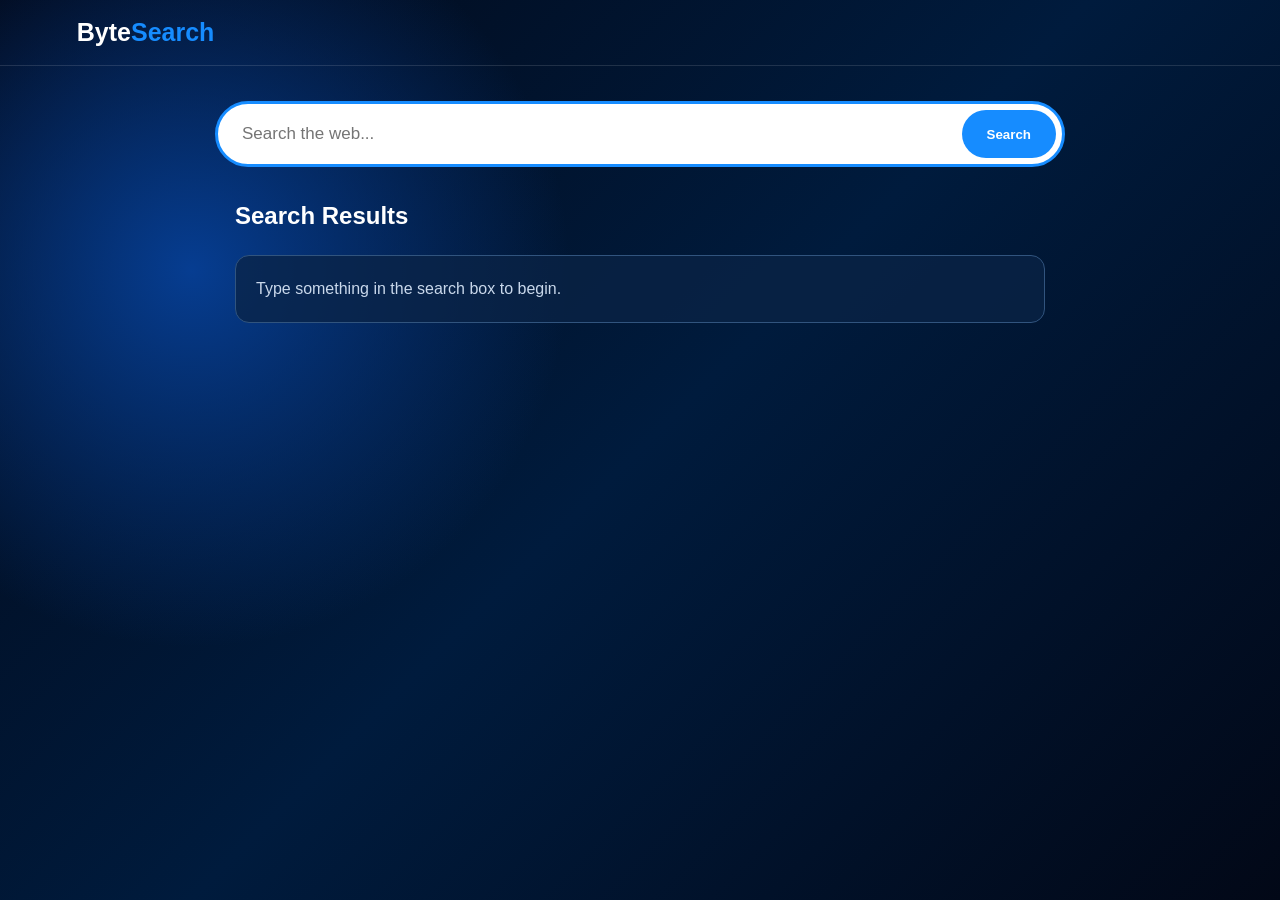
==== results.html @ 5db736b9 "Update results.html" ====
<!DOCTYPE html>
<html lang="en">
<head>
<meta charset="UTF-8">
<meta name="viewport" content="width=device-width, initial-scale=1.0">

<title>ByteSearch Results</title>

<style>
* {
    box-sizing: border-box;
    margin: 0;
    padding: 0;
}

body {
    font-family: Arial, sans-serif;
    min-height: 100vh;
    color: white;
    background:
        radial-gradient(circle at 15% 30%, #063d91 0%, transparent 30%),
        linear-gradient(135deg, #020817, #001b3d, #020817);
}

header {
    padding: 18px 6%;
    border-bottom: 1px solid rgba(255,255,255,0.12);
}

.logo {
    font-size: 25px;
    font-weight: bold;
}

.logo span {
    color: #168cff;
}

.search-area {
    max-width: 850px;
    margin: 35px auto;
    display: flex;
    background: white;
    border: 3px solid #168cff;
    border-radius: 50px;
    padding: 6px;
}

.search-area input {
    flex: 1;
    border: none;
    outline: none;
    padding: 14px 18px;
    font-size: 17px;
    border-radius: 40px;
    min-width: 0;
}

.search-area button {
    border: none;
    background: #168cff;
    color: white;
    padding: 0 25px;
    border-radius: 40px;
    font-weight: bold;
    cursor: pointer;
}

.results {
    max-width: 850px;
    margin: 20px auto;
    padding: 0 20px;
}

.results h2 {
    margin-bottom: 25px;
}

.result {
    background: rgba(10,35,70,0.75);
    border: 1px solid #31547e;
    border-radius: 14px;
    padding: 20px;
    margin-bottom: 15px;
}

.result h3 {
    color: #168cff;
    margin-bottom: 10px;
}

.result p {
    color: #c9d8eb;
    line-height: 1.6;
}

.result a {
    display: inline-block;
    margin-top: 15px;
    color: #168cff;
}

.loading {
    color: #c9d8eb;
}

@media (max-width: 600px) {
    .search-area {
        margin: 25px 15px;
    }

    .search-area button {
        padding: 0 17px;
    }
}
</style>
</head>

<body>

<header>
    <div class="logo">
        Byte<span>Search</span>
    </div>
</header>

<div class="search-area">

    <input
        id="searchBox"
        type="text"
        placeholder="Search the web..."
        onkeydown="if(event.key === 'Enter') searchAgain()"
    >

    <button onclick="searchAgain()">Search</button>

</div>

<div class="results">

    <h2 id="searchTitle">Search Results</h2>

    <div id="resultContent" class="result">
        <p class="loading">Loading results...</p>
    </div>

</div>

<script>

const params = new URLSearchParams(window.location.search);
const query = params.get("q");

const searchBox = document.getElementById("searchBox");
const searchTitle = document.getElementById("searchTitle");
const resultContent = document.getElementById("resultContent");

if (query) {
    searchBox.value = query;
    searchTitle.textContent = "Results for: " + query;
    getResult(query);
} else {
    resultContent.innerHTML =
        "<p>Type something in the search box to begin.</p>";
}

async function getResult(query) {

    const url =
        "https://en.wikipedia.org/api/rest_v1/page/summary/" +
        encodeURIComponent(query);

    try {

        const response = await fetch(url);

        if (!response.ok) {
            throw new Error("No result");
        }

        const data = await response.json();

        resultContent.innerHTML = `
            <h3>${escapeHtml(data.title || query)}</h3>

            <p>
                ${escapeHtml(
                    data.extract || "No description was found."
                )}
            </p>

            ${
                data.content_urls?.desktop?.page
                ? `<a href="${data.content_urls.desktop.page}"
                     target="_blank"
                     rel="noopener">
                     Read more on Wikipedia →
                   </a>`
                : ""
            }
        `;

    } catch (error) {

        resultContent.innerHTML = `
            <h3>No result found</h3>

            <p>
                ByteSearch couldn't find information about
                "${escapeHtml(query)}".
            </p>
        `;
    }
}

function searchAgain() {

    const newQuery =
        searchBox.value.trim();

    if (newQuery !== "") {

        window.location.href =
            "results.html?q=" +
            encodeURIComponent(newQuery);
    }
}

function escapeHtml(text) {

    const div =
        document.createElement("div");

    div.textContent = text;

    return div.innerHTML;
}

</script>

</body>
</html>
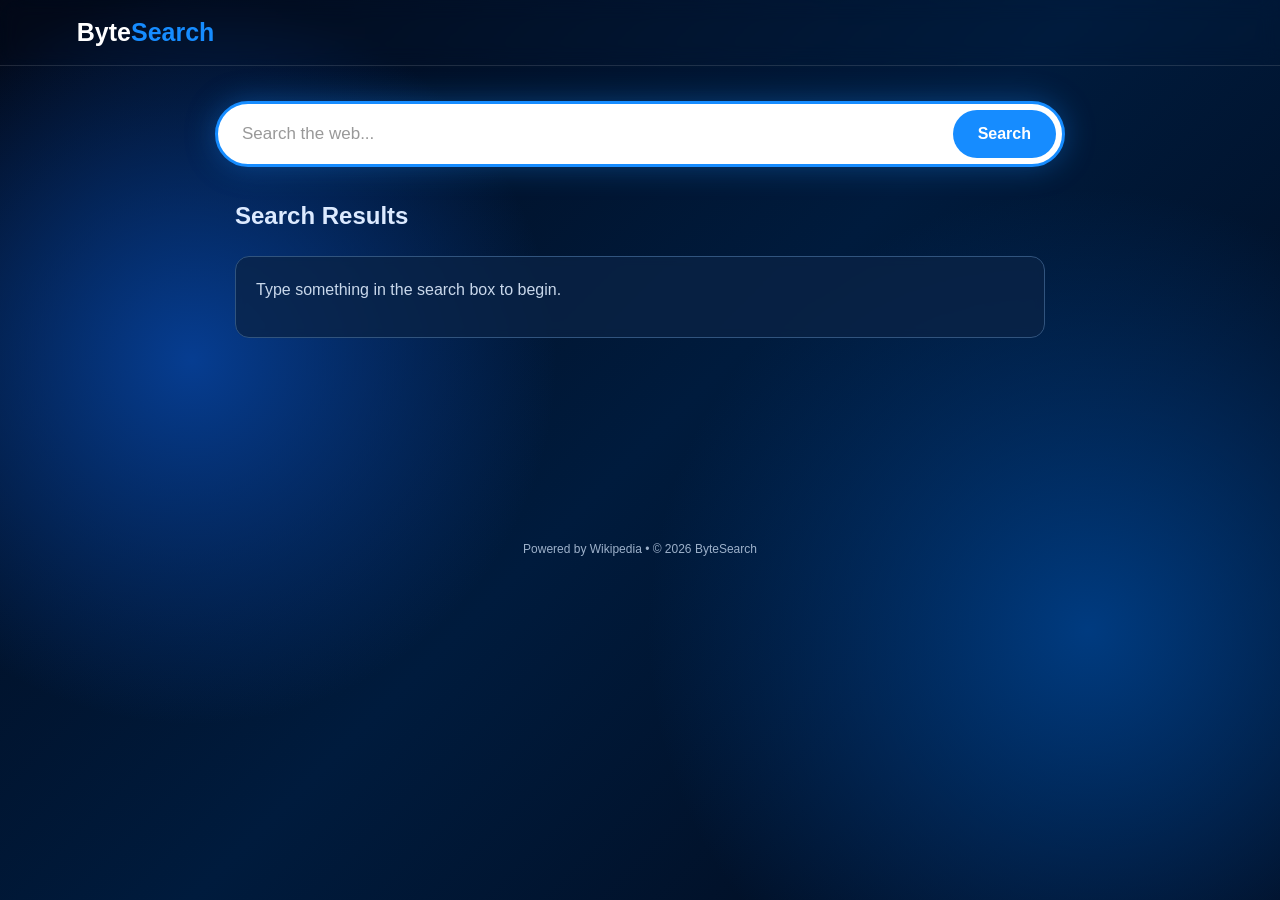
==== commit ef0e6542: "Refactor: Professionalize project structure with separated CSS/JS, improved SEO, documentation, and " ====
--- a/results.html
+++ b/results.html
@@ -1,243 +1,57 @@
 <!DOCTYPE html>
 <html lang="en">
 <head>
-<meta charset="UTF-8">
-<meta name="viewport" content="width=device-width, initial-scale=1.0">
+    <!-- Meta Tags -->
+    <meta charset="UTF-8">
+    <meta name="viewport" content="width=device-width, initial-scale=1.0">
+    <meta name="description" content="ByteSearch Results - View your search results powered by Wikipedia.">
+    <meta name="robots" content="noindex, follow">
+    <meta name="theme-color" content="#168cff">
 
-<title>ByteSearch Results</title>
+    <!-- Styles -->
+    <link rel="stylesheet" href="css/results.css">
 
-<style>
-* {
-    box-sizing: border-box;
-    margin: 0;
-    padding: 0;
-}
-
-body {
-    font-family: Arial, sans-serif;
-    min-height: 100vh;
-    color: white;
-    background:
-        radial-gradient(circle at 15% 30%, #063d91 0%, transparent 30%),
-        linear-gradient(135deg, #020817, #001b3d, #020817);
-}
-
-header {
-    padding: 18px 6%;
-    border-bottom: 1px solid rgba(255,255,255,0.12);
-}
-
-.logo {
-    font-size: 25px;
-    font-weight: bold;
-}
-
-.logo span {
-    color: #168cff;
-}
-
-.search-area {
-    max-width: 850px;
-    margin: 35px auto;
-    display: flex;
-    background: white;
-    border: 3px solid #168cff;
-    border-radius: 50px;
-    padding: 6px;
-}
-
-.search-area input {
-    flex: 1;
-    border: none;
-    outline: none;
-    padding: 14px 18px;
-    font-size: 17px;
-    border-radius: 40px;
-    min-width: 0;
-}
-
-.search-area button {
-    border: none;
-    background: #168cff;
-    color: white;
-    padding: 0 25px;
-    border-radius: 40px;
-    font-weight: bold;
-    cursor: pointer;
-}
-
-.results {
-    max-width: 850px;
-    margin: 20px auto;
-    padding: 0 20px;
-}
-
-.results h2 {
-    margin-bottom: 25px;
-}
-
-.result {
-    background: rgba(10,35,70,0.75);
-    border: 1px solid #31547e;
-    border-radius: 14px;
-    padding: 20px;
-    margin-bottom: 15px;
-}
-
-.result h3 {
-    color: #168cff;
-    margin-bottom: 10px;
-}
-
-.result p {
-    color: #c9d8eb;
-    line-height: 1.6;
-}
-
-.result a {
-    display: inline-block;
-    margin-top: 15px;
-    color: #168cff;
-}
-
-.loading {
-    color: #c9d8eb;
-}
-
-@media (max-width: 600px) {
-    .search-area {
-        margin: 25px 15px;
-    }
-
-    .search-area button {
-        padding: 0 17px;
-    }
-}
-</style>
+    <title>ByteSearch Results</title>
 </head>
 
 <body>
+    <!-- Header -->
+    <header role="banner">
+        <div class="logo" onclick="window.location.href='index.html'" tabindex="0" role="button" aria-label="ByteSearch Home">
+            <a href="index.html" aria-label="Return to ByteSearch home">Byte<span>Search</span></a>
+        </div>
+    </header>
 
-<header>
-    <div class="logo">
-        Byte<span>Search</span>
-    </div>
-</header>
+    <!-- Search Bar -->
+    <form class="search-area" onsubmit="searchAgain(); return false;">
+        <input
+            id="searchBox"
+            type="text"
+            placeholder="Search the web..."
+            aria-label="Search input"
+            autocomplete="off"
+        >
+        <button type="submit" aria-label="Search button">Search</button>
+    </form>
 
-<div class="search-area">
-
-    <input
-        id="searchBox"
-        type="text"
-        placeholder="Search the web..."
-        onkeydown="if(event.key === 'Enter') searchAgain()"
-    >
-
-    <button onclick="searchAgain()">Search</button>
-
-</div>
-
-<div class="results">
-
-    <h2 id="searchTitle">Search Results</h2>
-
-    <div id="resultContent" class="result">
-        <p class="loading">Loading results...</p>
+    <!-- Results Container -->
+    <div class="results" role="main">
+        <h1 id="searchTitle" class="visually-hidden">Search Results</h1>
+        <h2 id="searchTitle">Search Results</h2>
+        <div id="resultContent" class="result">
+            <p class="loading">Loading results...</p>
+        </div>
     </div>
 
-</div>
+    <!-- Footer -->
+    <footer role="contentinfo">
+        <div style="text-align: center; padding: 20px; color: #9db1ca; font-size: 12px;">
+            Powered by Wikipedia • © 2026 ByteSearch
+        </div>
+    </footer>
 
-<script>
-
-const params = new URLSearchParams(window.location.search);
-const query = params.get("q");
-
-const searchBox = document.getElementById("searchBox");
-const searchTitle = document.getElementById("searchTitle");
-const resultContent = document.getElementById("resultContent");
-
-if (query) {
-    searchBox.value = query;
-    searchTitle.textContent = "Results for: " + query;
-    getResult(query);
-} else {
-    resultContent.innerHTML =
-        "<p>Type something in the search box to begin.</p>";
-}
-
-async function getResult(query) {
-
-    const url =
-        "https://en.wikipedia.org/api/rest_v1/page/summary/" +
-        encodeURIComponent(query);
-
-    try {
-
-        const response = await fetch(url);
-
-        if (!response.ok) {
-            throw new Error("No result");
-        }
-
-        const data = await response.json();
-
-        resultContent.innerHTML = `
-            <h3>${escapeHtml(data.title || query)}</h3>
-
-            <p>
-                ${escapeHtml(
-                    data.extract || "No description was found."
-                )}
-            </p>
-
-            ${
-                data.content_urls?.desktop?.page
-                ? `<a href="${data.content_urls.desktop.page}"
-                     target="_blank"
-                     rel="noopener">
-                     Read more on Wikipedia →
-                   </a>`
-                : ""
-            }
-        `;
-
-    } catch (error) {
-
-        resultContent.innerHTML = `
-            <h3>No result found</h3>
-
-            <p>
-                ByteSearch couldn't find information about
-                "${escapeHtml(query)}".
-            </p>
-        `;
-    }
-}
-
-function searchAgain() {
-
-    const newQuery =
-        searchBox.value.trim();
-
-    if (newQuery !== "") {
-
-        window.location.href =
-            "results.html?q=" +
-            encodeURIComponent(newQuery);
-    }
-}
-
-function escapeHtml(text) {
-
-    const div =
-        document.createElement("div");
-
-    div.textContent = text;
-
-    return div.innerHTML;
-}
-
-</script>
-
+    <!-- Scripts -->
+    <script src="js/utils.js"></script>
+    <script src="js/results.js"></script>
 </body>
 </html>
--- a/css/results.css
+++ b/css/results.css
@@ -0,0 +1,216 @@
+/* ============================================
+   RESULTS PAGE STYLES - results.html
+   ============================================ */
+
+@import url('./common.css');
+
+header {
+    padding: 18px 6%;
+    border-bottom: 1px solid rgba(255, 255, 255, 0.12);
+    backdrop-filter: blur(10px);
+}
+
+.logo {
+    font-size: 25px;
+    font-weight: bold;
+    cursor: pointer;
+    transition: transform 0.3s ease;
+}
+
+.logo:hover {
+    transform: scale(1.05);
+}
+
+.logo span {
+    color: var(--accent-color);
+}
+
+.logo a {
+    color: white;
+    text-decoration: none;
+}
+
+/* Search Bar on Results Page */
+.search-area {
+    max-width: 850px;
+    margin: 35px auto;
+    display: flex;
+    background: white;
+    border: 3px solid var(--accent-color);
+    border-radius: 50px;
+    padding: 6px;
+    box-shadow: 0 0 30px rgba(22, 140, 255, 0.35);
+    transition: box-shadow 0.3s ease;
+}
+
+.search-area:focus-within {
+    box-shadow: 0 0 50px rgba(22, 140, 255, 0.5);
+}
+
+.search-area input {
+    flex: 1;
+    border: none;
+    outline: none;
+    padding: 14px 18px;
+    font-size: 17px;
+    border-radius: 40px;
+    min-width: 0;
+    color: var(--primary-color);
+}
+
+.search-area input::placeholder {
+    color: #999;
+}
+
+.search-area button {
+    border: none;
+    background: var(--accent-color);
+    color: white;
+    padding: 0 25px;
+    border-radius: 40px;
+    font-size: 16px;
+    font-weight: bold;
+    cursor: pointer;
+    transition: background-color 0.3s ease;
+}
+
+.search-area button:hover {
+    background-color: #0a7bff;
+}
+
+/* Results Container */
+.results {
+    max-width: 850px;
+    margin: 20px auto;
+    padding: 0 20px;
+    min-height: 300px;
+}
+
+.results h2 {
+    margin-bottom: 25px;
+    font-size: 24px;
+    font-weight: 600;
+    color: var(--text-light);
+}
+
+/* Result Card */
+.result {
+    background: rgba(10, 35, 70, 0.75);
+    border: 1px solid var(--border-color);
+    border-radius: 14px;
+    padding: 20px;
+    margin-bottom: 15px;
+    transition: all 0.3s ease;
+    backdrop-filter: blur(5px);
+}
+
+.result:hover {
+    background: rgba(10, 35, 70, 0.95);
+    border-color: var(--accent-color);
+    box-shadow: 0 8px 24px rgba(22, 140, 255, 0.2);
+    transform: translateY(-2px);
+}
+
+.result h3 {
+    color: var(--accent-color);
+    margin-bottom: 10px;
+    font-size: 20px;
+    word-break: break-word;
+}
+
+.result p {
+    color: var(--text-dark);
+    line-height: 1.6;
+    margin-bottom: 15px;
+}
+
+.result a {
+    display: inline-block;
+    color: var(--accent-color);
+    font-weight: 500;
+    transition: all 0.3s ease;
+    padding: 8px 12px;
+    border-radius: 6px;
+}
+
+.result a:hover {
+    background: rgba(22, 140, 255, 0.1);
+    color: #0a7bff;
+}
+
+/* Loading State */
+.loading {
+    color: var(--text-dark);
+    text-align: center;
+    padding: 40px 20px;
+    font-size: 16px;
+}
+
+/* Empty State */
+.no-results {
+    text-align: center;
+    padding: 40px 20px;
+}
+
+.no-results h3 {
+    color: var(--accent-color);
+    margin-bottom: 15px;
+}
+
+.no-results p {
+    color: var(--text-dark);
+    line-height: 1.6;
+}
+
+/* Mobile Responsive */
+@media (max-width: 600px) {
+    header {
+        padding: 15px 18px;
+    }
+
+    .logo {
+        font-size: 20px;
+    }
+
+    .search-area {
+        margin: 25px 15px;
+        padding: 5px;
+    }
+
+    .search-area input {
+        padding: 12px 12px;
+        font-size: 15px;
+    }
+
+    .search-area button {
+        padding: 0 17px;
+        font-size: 14px;
+    }
+
+    .results {
+        padding: 0 15px;
+    }
+
+    .results h2 {
+        font-size: 18px;
+        margin-bottom: 20px;
+    }
+
+    .result {
+        padding: 15px;
+        border-radius: 10px;
+    }
+
+    .result h3 {
+        font-size: 16px;
+        margin-bottom: 8px;
+    }
+
+    .result p {
+        font-size: 14px;
+    }
+
+    .result a {
+        font-size: 14px;
+    }
+}
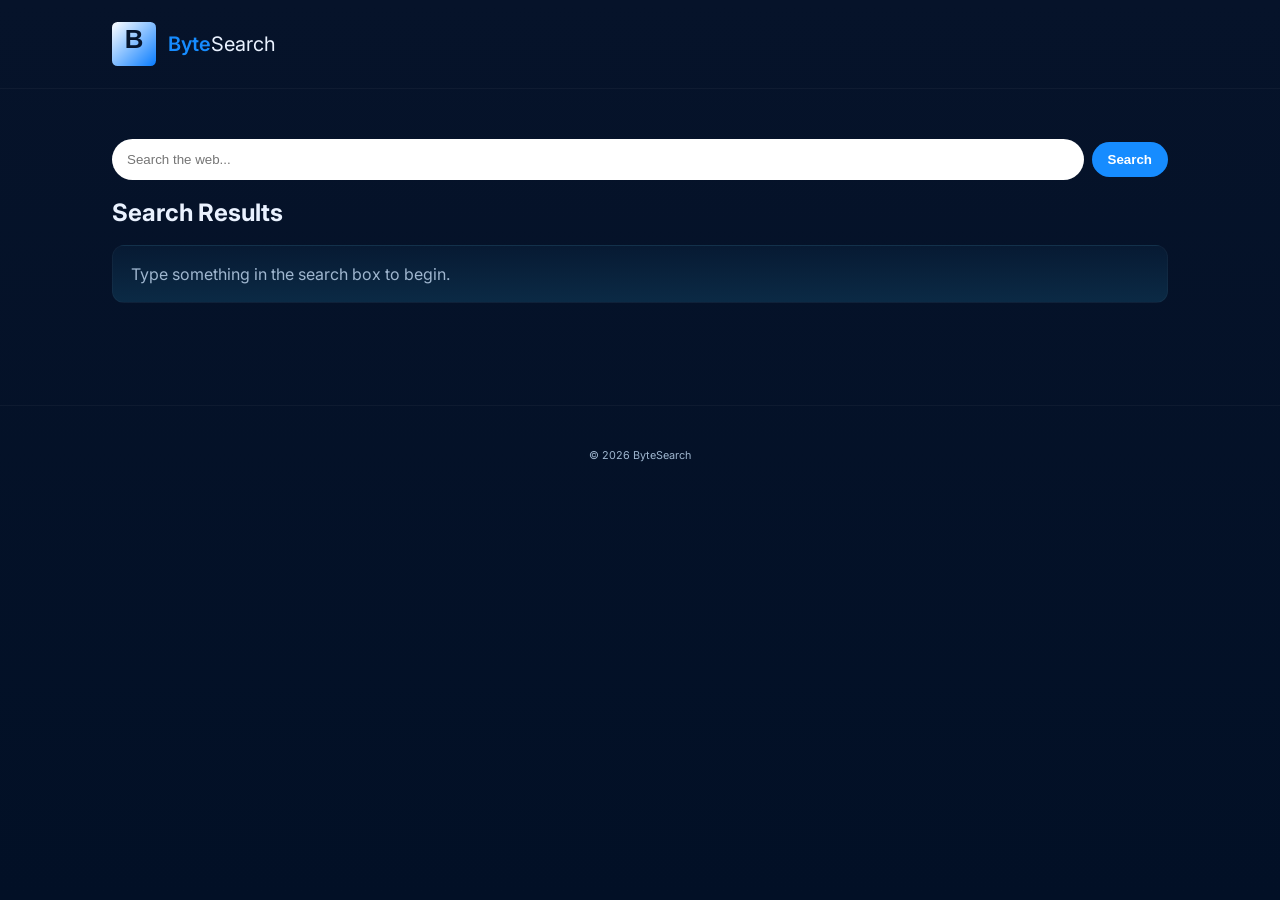
==== commit 1769a576: "Polish UI: externalize assets, improve accessibility, add SEO/meta tags, better results UX" ====
--- a/results.html
+++ b/results.html
@@ -1,57 +1,58 @@
 <!DOCTYPE html>
 <html lang="en">
 <head>
-    <!-- Meta Tags -->
-    <meta charset="UTF-8">
-    <meta name="viewport" content="width=device-width, initial-scale=1.0">
-    <meta name="description" content="ByteSearch Results - View your search results powered by Wikipedia.">
-    <meta name="robots" content="noindex, follow">
-    <meta name="theme-color" content="#168cff">
+  <meta charset="utf-8">
+  <meta name="viewport" content="width=device-width, initial-scale=1">
 
-    <!-- Styles -->
-    <link rel="stylesheet" href="css/results.css">
+  <title>ByteSearch Results</title>
+  <meta name="description" content="Search results and concise summaries — demo powered by Wikipedia REST API.">
 
-    <title>ByteSearch Results</title>
+  <!-- Open Graph -->
+  <meta property="og:title" content="ByteSearch Results" />
+  <meta property="og:description" content="Search results and concise summaries." />
+  <meta property="og:image" content="/images/logo.svg" />
+
+  <link rel="icon" href="/images/logo.svg" type="image/svg+xml">
+  <link rel="stylesheet" href="/assets/style.css">
+  <link href="https://fonts.googleapis.com/css2?family=Inter:wght@300;400;600;700&display=swap" rel="stylesheet">
 </head>
+<body>
+  <header class="site-header">
+    <div class="container header-inner">
+      <a class="brand" href="/">
+        <img src="/images/logo.svg" alt="ByteSearch logo" class="logo-img">
+        <span class="brand-text"><span class="brand-strong">Byte</span>Search</span>
+      </a>
+    </div>
+  </header>
 
-<body>
-    <!-- Header -->
-    <header role="banner">
-        <div class="logo" onclick="window.location.href='index.html'" tabindex="0" role="button" aria-label="ByteSearch Home">
-            <a href="index.html" aria-label="Return to ByteSearch home">Byte<span>Search</span></a>
+  <main class="container">
+    <section class="results-section">
+      <form class="search-form results-search" onsubmit="return false;" role="search" aria-label="Refine search">
+        <label for="q-results" class="sr-only">Search query</label>
+        <div class="search-input-wrap">
+          <input id="q-results" name="q" type="search" placeholder="Search the web..." aria-label="Search" autocomplete="off">
+          <button id="btn-search" class="btn-primary">Search</button>
         </div>
-    </header>
+      </form>
 
-    <!-- Search Bar -->
-    <form class="search-area" onsubmit="searchAgain(); return false;">
-        <input
-            id="searchBox"
-            type="text"
-            placeholder="Search the web..."
-            aria-label="Search input"
-            autocomplete="off"
-        >
-        <button type="submit" aria-label="Search button">Search</button>
-    </form>
+      <h2 id="searchTitle" class="results-title">Search Results</h2>
 
-    <!-- Results Container -->
-    <div class="results" role="main">
-        <h1 id="searchTitle" class="visually-hidden">Search Results</h1>
-        <h2 id="searchTitle">Search Results</h2>
-        <div id="resultContent" class="result">
-            <p class="loading">Loading results...</p>
+      <div id="resultArea" class="result-area" aria-live="polite">
+        <div class="card loading" id="loadingState">
+          <div class="spinner" aria-hidden="true"></div>
+          <p>Loading results…</p>
         </div>
+      </div>
+    </section>
+  </main>
+
+  <footer class="site-footer">
+    <div class="container">
+      <small>© 2026 ByteSearch</small>
     </div>
+  </footer>
 
-    <!-- Footer -->
-    <footer role="contentinfo">
-        <div style="text-align: center; padding: 20px; color: #9db1ca; font-size: 12px;">
-            Powered by Wikipedia • © 2026 ByteSearch
-        </div>
-    </footer>
-
-    <!-- Scripts -->
-    <script src="js/utils.js"></script>
-    <script src="js/results.js"></script>
+  <script src="/assets/main.js" defer></script>
 </body>
 </html>
--- a/assets/style.css
+++ b/assets/style.css
@@ -0,0 +1,58 @@
+/* assets/style.css — polished, accessible styles */
+:root{
+  --bg:#06132a; /* dark navy */
+  --panel:#071a33;
+  --accent:#168cff;
+  --muted:#9fb6cf;
+  --surface:#0b2a45;
+  --radius:12px;
+}
+*{box-sizing:border-box}
+html,body{height:100%}
+body{
+  margin:0;
+  font-family:Inter,system-ui,-apple-system,Segoe UI,Roboto,"Helvetica Neue",Arial;
+  background:linear-gradient(180deg,var(--bg),#021026);
+  color:#eaf2ff;
+  -webkit-font-smoothing:antialiased;
+}
+.container{max-width:1100px;margin:0 auto;padding:22px}
+.header-inner{display:flex;align-items:center;justify-content:space-between}
+.brand{display:flex;align-items:center;gap:12px;text-decoration:none;color:inherit}
+.logo-img{width:44px;height:44px}
+.brand-text{font-size:20px}
+.brand-strong{color:var(--accent);font-weight:600}
+.nav-links a{color:var(--muted);text-decoration:none;margin-left:18px}
+.nav-links a:hover{color:var(--accent)}
+.site-header{border-bottom:1px solid rgba(255,255,255,0.04);background:transparent}
+
+.hero{display:grid;grid-template-columns:1fr 220px;gap:24px;align-items:center;padding:56px 0}
+.hero .title{font-size:38px;margin:0 0 10px}
+.hero .subtitle{color:var(--muted);margin:0 0 22px}
+.hero-visual .hero-logo{width:200px;opacity:0.95}
+
+.search-input-wrap{display:flex;gap:8px;align-items:center}
+.search-input-wrap input[type=search]{flex:1;padding:12px 14px;border-radius:999px;border:1px solid rgba(255,255,255,0.06);background:white;color:#071428;min-width:0}
+.btn-primary{background:var(--accent);border:none;color:white;padding:10px 16px;border-radius:999px;font-weight:600;cursor:pointer}
+.btn-primary:focus{outline:3px solid rgba(22,140,255,0.18);outline-offset:2px}
+.quick{margin-top:18px;display:flex;gap:10px}
+.quick-btn{background:transparent;border:1px solid rgba(255,255,255,0.04);padding:8px 12px;border-radius:10px;color:var(--muted);cursor:pointer}
+.quick-btn:hover{border-color:var(--accent);color:var(--accent)}
+
+.results-section{padding:28px 0}
+.results-title{margin:18px 0}
+.result-area{display:block}
+.card{background:linear-gradient(180deg,var(--panel),var(--surface));border-radius:var(--radius);padding:18px;border:1px solid rgba(255,255,255,0.03);margin-bottom:12px}
+.card h3{color:var(--accent);margin:0 0 8px}
+.card p{color:var(--muted);margin:0}
+.card a{color:var(--accent);text-decoration:none}
+
+.loading{display:flex;align-items:center;gap:12px}
+.spinner{width:28px;height:28px;border-radius:50%;border:3px solid rgba(255,255,255,0.08);border-top-color:var(--accent);animation:spin 1s linear infinite}
+@keyframes spin{to{transform:rotate(360deg)}}
+
+.sr-only{position:absolute;width:1px;height:1px;padding:0;margin:-1px;overflow:hidden;clip:rect(0,0,0,0);white-space:nowrap;border:0}
+
+.site-footer{border-top:1px solid rgba(255,255,255,0.04);padding:18px 0;margin-top:40px;color:var(--muted);font-size:13px;text-align:center}
+
+@media(max-width:900px){.hero{grid-template-columns:1fr;}.hero-visual{display:none}.container{padding:18px}}
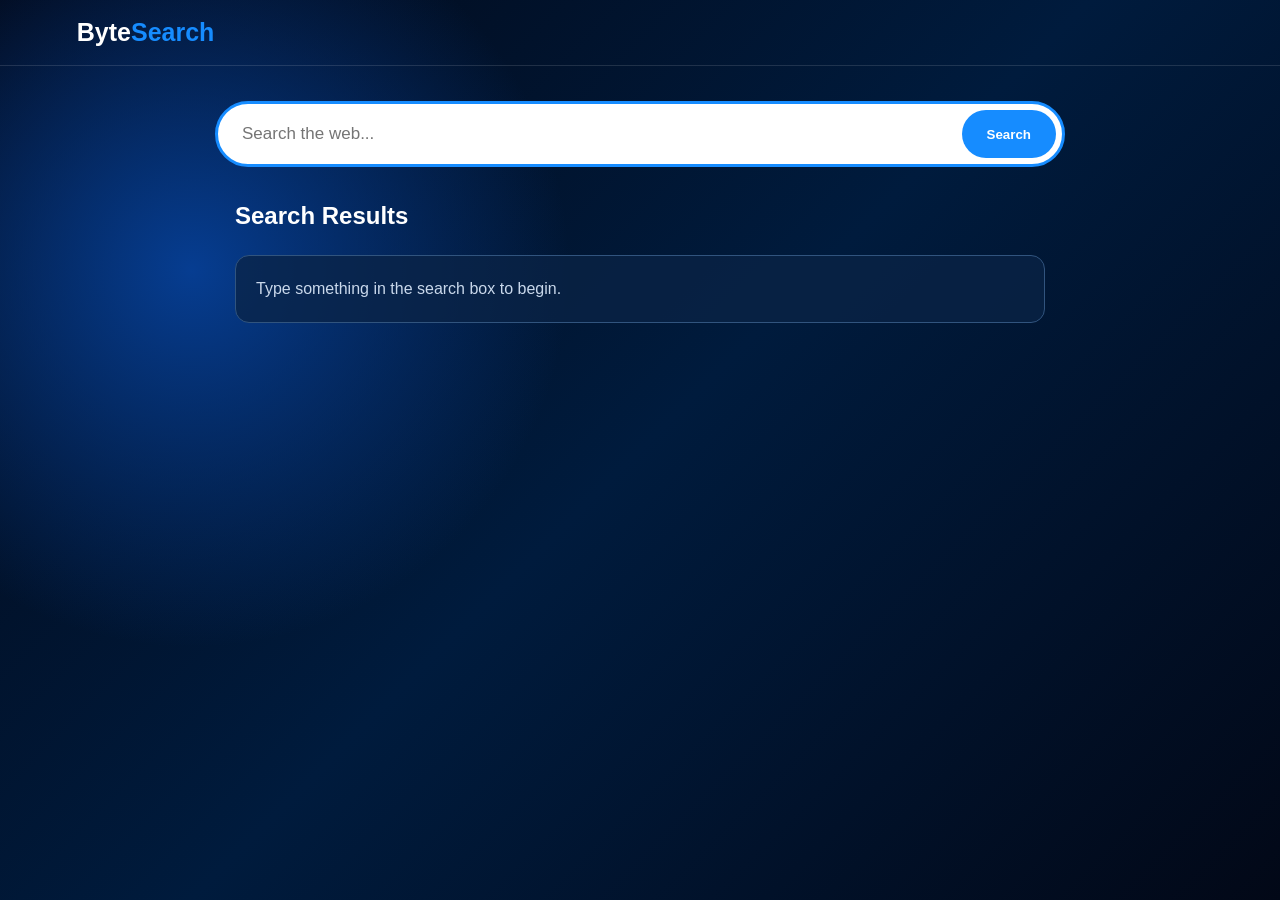
==== commit 87ceabb0: "Add image search functionality to results page" ====
--- a/results.html
+++ b/results.html
@@ -1,58 +1,367 @@
 <!DOCTYPE html>
 <html lang="en">
 <head>
-  <meta charset="utf-8">
-  <meta name="viewport" content="width=device-width, initial-scale=1">
-
-  <title>ByteSearch Results</title>
-  <meta name="description" content="Search results and concise summaries — demo powered by Wikipedia REST API.">
-
-  <!-- Open Graph -->
-  <meta property="og:title" content="ByteSearch Results" />
-  <meta property="og:description" content="Search results and concise summaries." />
-  <meta property="og:image" content="/images/logo.svg" />
-
-  <link rel="icon" href="/images/logo.svg" type="image/svg+xml">
-  <link rel="stylesheet" href="/assets/style.css">
-  <link href="https://fonts.googleapis.com/css2?family=Inter:wght@300;400;600;700&display=swap" rel="stylesheet">
+<meta charset="UTF-8">
+<meta name="viewport" content="width=device-width, initial-scale=1.0">
+
+<title>ByteSearch Results</title>
+
+<style>
+* {
+    box-sizing: border-box;
+    margin: 0;
+    padding: 0;
+}
+
+body {
+    font-family: Arial, sans-serif;
+    min-height: 100vh;
+    color: white;
+    background:
+        radial-gradient(circle at 15% 30%, #063d91 0%, transparent 30%),
+        linear-gradient(135deg, #020817, #001b3d, #020817);
+}
+
+header {
+    padding: 18px 6%;
+    border-bottom: 1px solid rgba(255,255,255,0.12);
+}
+
+.logo {
+    font-size: 25px;
+    font-weight: bold;
+}
+
+.logo span {
+    color: #168cff;
+}
+
+.search-area {
+    max-width: 850px;
+    margin: 35px auto;
+    display: flex;
+    background: white;
+    border: 3px solid #168cff;
+    border-radius: 50px;
+    padding: 6px;
+}
+
+.search-area input {
+    flex: 1;
+    border: none;
+    outline: none;
+    padding: 14px 18px;
+    font-size: 17px;
+    border-radius: 40px;
+    min-width: 0;
+}
+
+.search-area button {
+    border: none;
+    background: #168cff;
+    color: white;
+    padding: 0 25px;
+    border-radius: 40px;
+    font-weight: bold;
+    cursor: pointer;
+}
+
+.results {
+    max-width: 850px;
+    margin: 20px auto;
+    padding: 0 20px;
+}
+
+.results h2 {
+    margin-bottom: 25px;
+}
+
+.result {
+    background: rgba(10,35,70,0.75);
+    border: 1px solid #31547e;
+    border-radius: 14px;
+    padding: 20px;
+    margin-bottom: 15px;
+}
+
+.result h3 {
+    color: #168cff;
+    margin-bottom: 10px;
+}
+
+.result p {
+    color: #c9d8eb;
+    line-height: 1.6;
+}
+
+.result a {
+    display: inline-block;
+    margin-top: 15px;
+    color: #168cff;
+}
+
+.loading {
+    color: #c9d8eb;
+}
+
+/* Image Gallery */
+.images-section {
+    margin-top: 40px;
+}
+
+.images-section h2 {
+    margin-bottom: 20px;
+    font-size: 22px;
+}
+
+.image-gallery {
+    display: grid;
+    grid-template-columns: repeat(auto-fill, minmax(180px, 1fr));
+    gap: 15px;
+    margin-bottom: 20px;
+}
+
+.image-card {
+    background: rgba(10,35,70,0.75);
+    border: 1px solid #31547e;
+    border-radius: 12px;
+    overflow: hidden;
+    cursor: pointer;
+    transition: transform 0.3s ease, border-color 0.3s ease;
+}
+
+.image-card:hover {
+    transform: translateY(-5px);
+    border-color: #168cff;
+    box-shadow: 0 0 20px rgba(22, 140, 255, 0.3);
+}
+
+.image-card img {
+    width: 100%;
+    height: 180px;
+    object-fit: cover;
+    display: block;
+}
+
+.image-title {
+    padding: 12px;
+    font-size: 13px;
+    color: #c9d8eb;
+    white-space: nowrap;
+    overflow: hidden;
+    text-overflow: ellipsis;
+    line-height: 1.4;
+    display: -webkit-box;
+    -webkit-line-clamp: 2;
+    -webkit-box-orient: vertical;
+}
+
+.no-images {
+    color: #c9d8eb;
+    text-align: center;
+    padding: 20px;
+}
+
+@media (max-width: 600px) {
+    .search-area {
+        margin: 25px 15px;
+    }
+
+    .search-area button {
+        padding: 0 17px;
+    }
+
+    .image-gallery {
+        grid-template-columns: repeat(auto-fill, minmax(140px, 1fr));
+        gap: 12px;
+    }
+
+    .image-card img {
+        height: 140px;
+    }
+}
+</style>
 </head>
+
 <body>
-  <header class="site-header">
-    <div class="container header-inner">
-      <a class="brand" href="/">
-        <img src="/images/logo.svg" alt="ByteSearch logo" class="logo-img">
-        <span class="brand-text"><span class="brand-strong">Byte</span>Search</span>
-      </a>
+
+<header>
+    <div class="logo">
+        Byte<span>Search</span>
     </div>
-  </header>
-
-  <main class="container">
-    <section class="results-section">
-      <form class="search-form results-search" onsubmit="return false;" role="search" aria-label="Refine search">
-        <label for="q-results" class="sr-only">Search query</label>
-        <div class="search-input-wrap">
-          <input id="q-results" name="q" type="search" placeholder="Search the web..." aria-label="Search" autocomplete="off">
-          <button id="btn-search" class="btn-primary">Search</button>
-        </div>
-      </form>
-
-      <h2 id="searchTitle" class="results-title">Search Results</h2>
-
-      <div id="resultArea" class="result-area" aria-live="polite">
-        <div class="card loading" id="loadingState">
-          <div class="spinner" aria-hidden="true"></div>
-          <p>Loading results…</p>
-        </div>
-      </div>
-    </section>
-  </main>
-
-  <footer class="site-footer">
-    <div class="container">
-      <small>© 2026 ByteSearch</small>
+</header>
+
+<div class="search-area">
+
+    <input
+        id="searchBox"
+        type="text"
+        placeholder="Search the web..."
+        onkeydown="if(event.key === 'Enter') searchAgain()"
+    >
+
+    <button onclick="searchAgain()">Search</button>
+
+</div>
+
+<div class="results">
+
+    <h2 id="searchTitle">Search Results</h2>
+
+    <div id="resultContent" class="result">
+        <p class="loading">Loading results...</p>
     </div>
-  </footer>
-
-  <script src="/assets/main.js" defer></script>
+
+    <!-- Images Section -->
+    <div class="images-section" id="imagesSection" style="display: none;">
+        <h2>Images</h2>
+        <div id="imageGallery" class="image-gallery"></div>
+    </div>
+
+</div>
+
+<script>
+
+const params = new URLSearchParams(window.location.search);
+const query = params.get("q");
+
+const searchBox = document.getElementById("searchBox");
+const searchTitle = document.getElementById("searchTitle");
+const resultContent = document.getElementById("resultContent");
+const imagesSection = document.getElementById("imagesSection");
+const imageGallery = document.getElementById("imageGallery");
+
+if (query) {
+    searchBox.value = query;
+    searchTitle.textContent = "Results for: " + query;
+    getResult(query);
+    getImages(query);
+} else {
+    resultContent.innerHTML =
+        "<p>Type something in the search box to begin.</p>";
+}
+
+async function getResult(query) {
+
+    const url =
+        "https://en.wikipedia.org/api/rest_v1/page/summary/" +
+        encodeURIComponent(query);
+
+    try {
+
+        const response = await fetch(url);
+
+        if (!response.ok) {
+            throw new Error("No result");
+        }
+
+        const data = await response.json();
+
+        resultContent.innerHTML = `
+            <h3>${escapeHtml(data.title || query)}</h3>
+
+            <p>
+                ${escapeHtml(
+                    data.extract || "No description was found."
+                )}
+            </p>
+
+            ${
+                data.content_urls?.desktop?.page
+                ? `<a href="${data.content_urls.desktop.page}"
+                     target="_blank"
+                     rel="noopener">
+                     Read more on Wikipedia →
+                   </a>`
+                : ""
+            }
+        `;
+
+    } catch (error) {
+
+        resultContent.innerHTML = `
+            <h3>No result found</h3>
+
+            <p>
+                ByteSearch couldn't find information about
+                "${escapeHtml(query)}".
+            </p>
+        `;
+    }
+}
+
+async function getImages(query) {
+    try {
+        // Using Bing Image Search API via RapidAPI
+        const url = "https://bing-image-search1.p.rapidapi.com/images/search?q=" + encodeURIComponent(query);
+        
+        const response = await fetch(url, {
+            method: 'GET',
+            headers: {
+                'x-rapidapi-key': 'demo', // Replace with actual API key
+                'x-rapidapi-host': 'bing-image-search1.p.rapidapi.com'
+            }
+        });
+
+        if (!response.ok) {
+            throw new Error("Failed to fetch images");
+        }
+
+        const data = await response.json();
+        
+        if (data.value && data.value.length > 0) {
+            imagesSection.style.display = "block";
+            imageGallery.innerHTML = "";
+            
+            // Display first 12 images
+            data.value.slice(0, 12).forEach(image => {
+                const imageCard = document.createElement("div");
+                imageCard.className = "image-card";
+                imageCard.innerHTML = `
+                    <img src="${escapeHtml(image.thumbnail.contentUrl)}" 
+                         alt="${escapeHtml(image.name)}"
+                         onerror="this.src='data:image/svg+xml,%3Csvg xmlns=%22http://www.w3.org/2000/svg%22 width=%22200%22 height=%22200%22%3E%3Crect fill=%22%23333%22 width=%22200%22 height=%22200%22/%3E%3C/svg%3E'">
+                    <div class="image-title">${escapeHtml(image.name)}</div>
+                `;
+                
+                imageCard.addEventListener("click", () => {
+                    window.open(image.contentUrl, "_blank");
+                });
+                
+                imageGallery.appendChild(imageCard);
+            });
+        }
+
+    } catch (error) {
+        console.error("Error fetching images:", error);
+        // Silently fail - don't disrupt the text results
+    }
+}
+
+function searchAgain() {
+
+    const newQuery =
+        searchBox.value.trim();
+
+    if (newQuery !== "") {
+
+        window.location.href =
+            "results.html?q=" +
+            encodeURIComponent(newQuery);
+    }
+}
+
+function escapeHtml(text) {
+
+    const div =
+        document.createElement("div");
+
+    div.textContent = text;
+
+    return div.innerHTML;
+}
+
+</script>
+
 </body>
 </html>
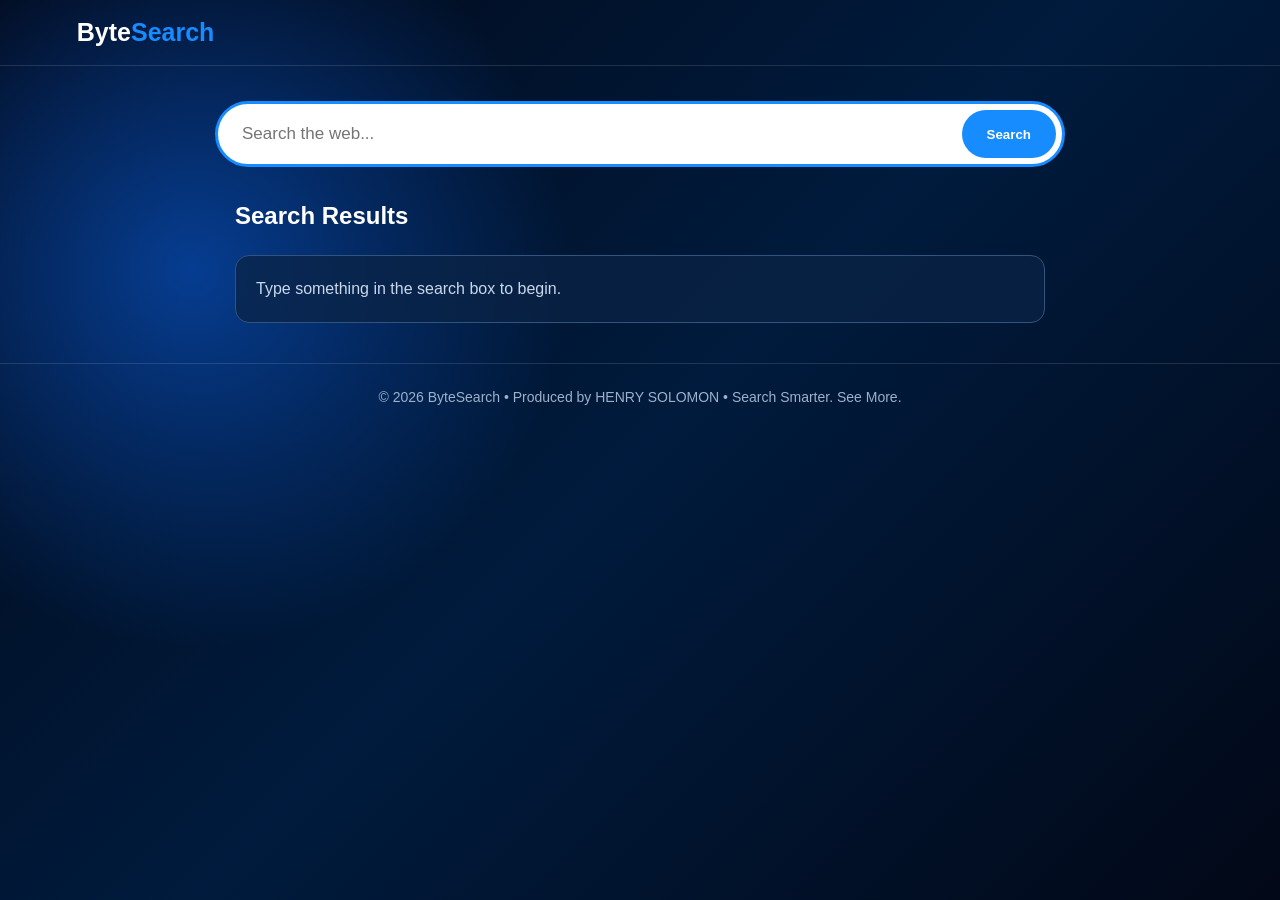
==== commit db2a5680: "Add producer credit: HENRY SOLOMON to results page" ====
--- a/results.html
+++ b/results.html
@@ -3,6 +3,7 @@
 <head>
 <meta charset="UTF-8">
 <meta name="viewport" content="width=device-width, initial-scale=1.0">
+<meta name="author" content="HENRY SOLOMON">
 
 <title>ByteSearch Results</title>
 
@@ -162,6 +163,15 @@
     padding: 20px;
 }
 
+footer {
+    margin-top: 40px;
+    padding: 25px;
+    text-align: center;
+    border-top: 1px solid rgba(255,255,255,0.12);
+    color: #9db1ca;
+    font-size: 14px;
+}
+
 @media (max-width: 600px) {
     .search-area {
         margin: 25px 15px;
@@ -219,6 +229,10 @@
     </div>
 
 </div>
+
+<footer>
+    © 2026 ByteSearch • Produced by HENRY SOLOMON • Search Smarter. See More.
+</footer>
 
 <script>
 
@@ -320,7 +334,7 @@
                 imageCard.innerHTML = `
                     <img src="${escapeHtml(image.thumbnail.contentUrl)}" 
                          alt="${escapeHtml(image.name)}"
-                         onerror="this.src='data:image/svg+xml,%3Csvg xmlns=%22http://www.w3.org/2000/svg%22 width=%22200%22 height=%22200%22%3E%3Crect fill=%22%23333%22 width=%22200%22 height=%22200%22/%3E%3C/svg%3E'">
+                         onerror="this.src='data:image/svg+xml,%3Csvg xmlns=%22http://www.w3.org/2000/svg%22 width=%22200%22 height=%22200%22%3E%3Crect fill=%22%23333%22 width=%22200%22 height=%22200%22/%3E%3Ctext x=%2250%25%22 y=%2250%25%22 dominant-baseline=%22middle%22 text-anchor=%22middle%22 font-family=%22Arial%22 font-size=%2216%22 fill=%22%23666%22%3EImage not available%3C/text%3E%3C/svg%3E'">
                     <div class="image-title">${escapeHtml(image.name)}</div>
                 `;
                 
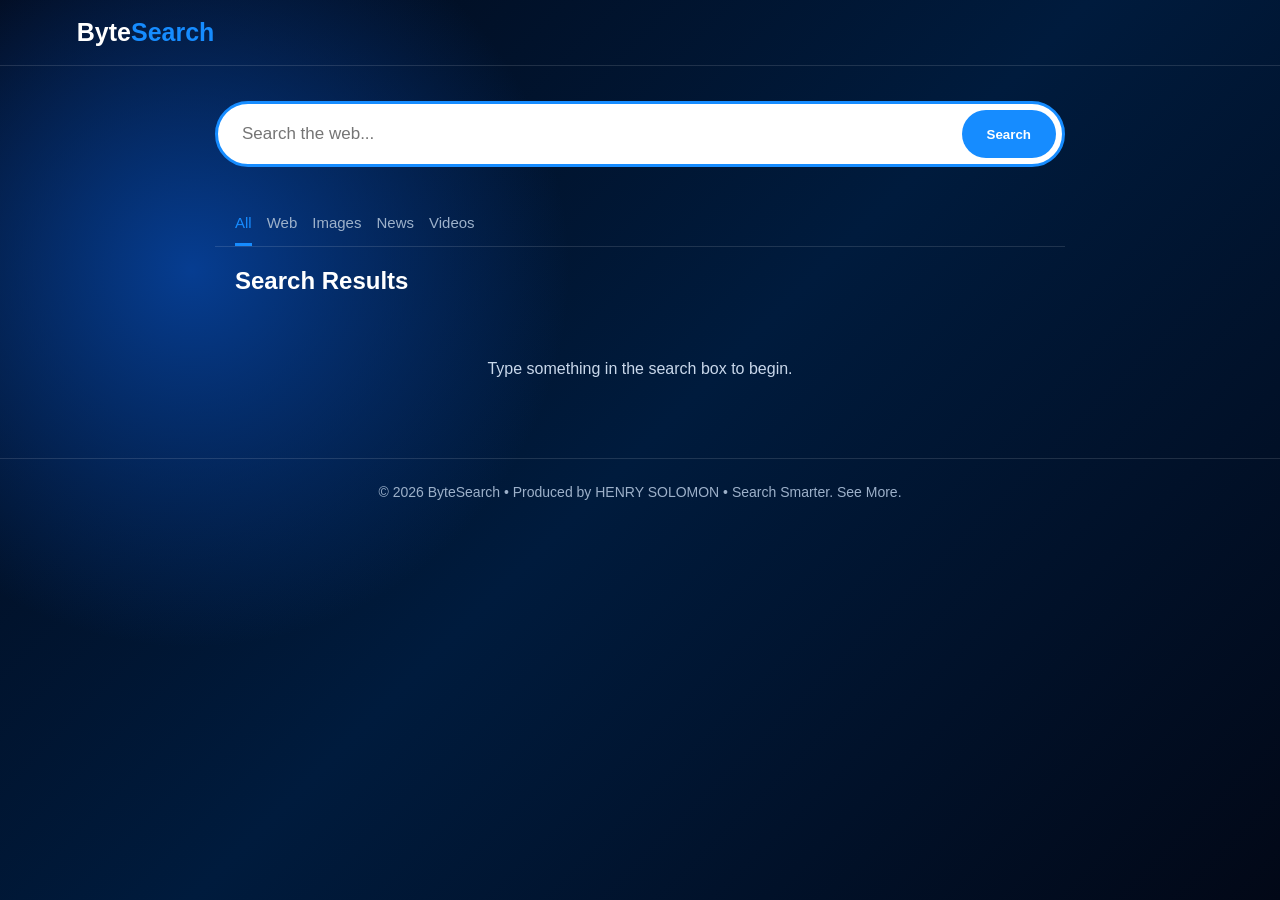
==== commit e79866aa: "Upgrade: Add News and Video Search Results with Tab Navigation" ====
--- a/results.html
+++ b/results.html
@@ -67,6 +67,37 @@
     cursor: pointer;
 }
 
+/* Tabs */
+.tabs {
+    max-width: 850px;
+    margin: 20px auto;
+    display: flex;
+    gap: 15px;
+    padding: 0 20px;
+    border-bottom: 1px solid rgba(255,255,255,0.12);
+}
+
+.tab-button {
+    background: none;
+    border: none;
+    color: #9db1ca;
+    cursor: pointer;
+    padding: 12px 0;
+    font-size: 15px;
+    font-weight: 500;
+    border-bottom: 3px solid transparent;
+    transition: all 0.3s ease;
+}
+
+.tab-button.active {
+    color: #168cff;
+    border-bottom-color: #168cff;
+}
+
+.tab-button:hover {
+    color: #168cff;
+}
+
 .results {
     max-width: 850px;
     margin: 20px auto;
@@ -77,12 +108,27 @@
     margin-bottom: 25px;
 }
 
+.tab-content {
+    display: none;
+}
+
+.tab-content.active {
+    display: block;
+}
+
+/* Generic Result Card */
 .result {
     background: rgba(10,35,70,0.75);
     border: 1px solid #31547e;
     border-radius: 14px;
     padding: 20px;
     margin-bottom: 15px;
+    transition: all 0.3s ease;
+}
+
+.result:hover {
+    border-color: #168cff;
+    background: rgba(10,35,70,0.95);
 }
 
 .result h3 {
@@ -93,12 +139,19 @@
 .result p {
     color: #c9d8eb;
     line-height: 1.6;
+    margin-bottom: 10px;
 }
 
 .result a {
     display: inline-block;
     margin-top: 15px;
     color: #168cff;
+    text-decoration: none;
+    font-weight: 500;
+}
+
+.result a:hover {
+    text-decoration: underline;
 }
 
 .loading {
@@ -107,12 +160,7 @@
 
 /* Image Gallery */
 .images-section {
-    margin-top: 40px;
-}
-
-.images-section h2 {
-    margin-bottom: 20px;
-    font-size: 22px;
+    margin-top: 0;
 }
 
 .image-gallery {
@@ -157,10 +205,126 @@
     -webkit-box-orient: vertical;
 }
 
-.no-images {
+/* News Card */
+.news-card {
+    background: rgba(10,35,70,0.75);
+    border: 1px solid #31547e;
+    border-radius: 14px;
+    overflow: hidden;
+    margin-bottom: 15px;
+    display: flex;
+    transition: all 0.3s ease;
+}
+
+.news-card:hover {
+    border-color: #168cff;
+    background: rgba(10,35,70,0.95);
+}
+
+.news-image {
+    width: 200px;
+    min-width: 200px;
+    height: 150px;
+    object-fit: cover;
+}
+
+.news-content {
+    padding: 15px;
+    flex: 1;
+    display: flex;
+    flex-direction: column;
+}
+
+.news-content h3 {
+    color: #168cff;
+    margin-bottom: 8px;
+    font-size: 16px;
+}
+
+.news-content p {
     color: #c9d8eb;
-    text-align: center;
-    padding: 20px;
+    font-size: 14px;
+    margin-bottom: 8px;
+    flex-grow: 1;
+}
+
+.news-source {
+    color: #9db1ca;
+    font-size: 12px;
+    margin-bottom: 8px;
+}
+
+.news-content a {
+    color: #168cff;
+    text-decoration: none;
+    font-size: 13px;
+    font-weight: 500;
+}
+
+/* Video Card */
+.video-card {
+    background: rgba(10,35,70,0.75);
+    border: 1px solid #31547e;
+    border-radius: 14px;
+    overflow: hidden;
+    margin-bottom: 15px;
+    cursor: pointer;
+    transition: all 0.3s ease;
+}
+
+.video-card:hover {
+    border-color: #168cff;
+    background: rgba(10,35,70,0.95);
+    transform: translateY(-3px);
+}
+
+.video-thumbnail {
+    position: relative;
+    width: 100%;
+    height: 200px;
+    overflow: hidden;
+}
+
+.video-thumbnail img {
+    width: 100%;
+    height: 100%;
+    object-fit: cover;
+}
+
+.play-icon {
+    position: absolute;
+    top: 50%;
+    left: 50%;
+    transform: translate(-50%, -50%);
+    width: 60px;
+    height: 60px;
+    background: rgba(22, 140, 255, 0.9);
+    border-radius: 50%;
+    display: flex;
+    align-items: center;
+    justify-content: center;
+    font-size: 24px;
+    transition: all 0.3s ease;
+}
+
+.video-card:hover .play-icon {
+    background: #168cff;
+    transform: translate(-50%, -50%) scale(1.1);
+}
+
+.video-info {
+    padding: 15px;
+}
+
+.video-info h3 {
+    color: #168cff;
+    margin-bottom: 8px;
+    font-size: 16px;
+}
+
+.video-channel {
+    color: #9db1ca;
+    font-size: 13px;
 }
 
 footer {
@@ -172,13 +336,33 @@
     font-size: 14px;
 }
 
+.no-results {
+    color: #c9d8eb;
+    text-align: center;
+    padding: 40px 20px;
+}
+
 @media (max-width: 600px) {
     .search-area {
         margin: 25px 15px;
     }
 
-    .search-area button {
-        padding: 0 17px;
+    .tabs {
+        padding: 0 15px;
+        gap: 10px;
+    }
+
+    .tab-button {
+        font-size: 13px;
+    }
+
+    .news-card {
+        flex-direction: column;
+    }
+
+    .news-image {
+        width: 100%;
+        height: 180px;
     }
 
     .image-gallery {
@@ -202,32 +386,63 @@
 </header>
 
 <div class="search-area">
-
     <input
         id="searchBox"
         type="text"
         placeholder="Search the web..."
         onkeydown="if(event.key === 'Enter') searchAgain()"
     >
-
     <button onclick="searchAgain()">Search</button>
-
 </div>
 
+<!-- Tabs -->
+<div class="tabs">
+    <button class="tab-button active" onclick="switchTab('all')">All</button>
+    <button class="tab-button" onclick="switchTab('web')">Web</button>
+    <button class="tab-button" onclick="switchTab('images')">Images</button>
+    <button class="tab-button" onclick="switchTab('news')">News</button>
+    <button class="tab-button" onclick="switchTab('videos')">Videos</button>
+</div>
+
 <div class="results">
-
     <h2 id="searchTitle">Search Results</h2>
 
-    <div id="resultContent" class="result">
-        <p class="loading">Loading results...</p>
+    <!-- All Results Tab -->
+    <div id="all" class="tab-content active">
+        <div id="allContent"></div>
     </div>
 
-    <!-- Images Section -->
-    <div class="images-section" id="imagesSection" style="display: none;">
-        <h2>Images</h2>
-        <div id="imageGallery" class="image-gallery"></div>
+    <!-- Web Results Tab -->
+    <div id="web" class="tab-content">
+        <div id="webContent">
+            <div class="result">
+                <p class="loading">Loading web results...</p>
+            </div>
+        </div>
     </div>
 
+    <!-- Images Tab -->
+    <div id="images" class="tab-content">
+        <div id="imagesContent" class="image-gallery"></div>
+    </div>
+
+    <!-- News Tab -->
+    <div id="news" class="tab-content">
+        <div id="newsContent">
+            <div class="result">
+                <p class="loading">Loading news results...</p>
+            </div>
+        </div>
+    </div>
+
+    <!-- Videos Tab -->
+    <div id="videos" class="tab-content">
+        <div id="videosContent">
+            <div class="result">
+                <p class="loading">Loading video results...</p>
+            </div>
+        </div>
+    </div>
 </div>
 
 <footer>
@@ -241,137 +456,254 @@
 
 const searchBox = document.getElementById("searchBox");
 const searchTitle = document.getElementById("searchTitle");
-const resultContent = document.getElementById("resultContent");
-const imagesSection = document.getElementById("imagesSection");
-const imageGallery = document.getElementById("imageGallery");
 
 if (query) {
     searchBox.value = query;
     searchTitle.textContent = "Results for: " + query;
-    getResult(query);
+    
+    // Load all results
+    getWebResult(query);
     getImages(query);
+    getNews(query);
+    getVideos(query);
 } else {
-    resultContent.innerHTML =
-        "<p>Type something in the search box to begin.</p>";
-}
-
-async function getResult(query) {
-
-    const url =
-        "https://en.wikipedia.org/api/rest_v1/page/summary/" +
-        encodeURIComponent(query);
-
+    document.getElementById("allContent").innerHTML = 
+        "<p class='no-results'>Type something in the search box to begin.</p>";
+}
+
+function switchTab(tabName) {
+    // Hide all tabs
+    document.querySelectorAll('.tab-content').forEach(tab => {
+        tab.classList.remove('active');
+    });
+    document.querySelectorAll('.tab-button').forEach(btn => {
+        btn.classList.remove('active');
+    });
+    
+    // Show selected tab
+    document.getElementById(tabName).classList.add('active');
+    event.target.classList.add('active');
+}
+
+// Web Results - Wikipedia
+async function getWebResult(query) {
+    const url = "https://en.wikipedia.org/api/rest_v1/page/summary/" + encodeURIComponent(query);
+    
     try {
-
         const response = await fetch(url);
-
+        
         if (!response.ok) {
             throw new Error("No result");
         }
-
+        
         const data = await response.json();
-
-        resultContent.innerHTML = `
-            <h3>${escapeHtml(data.title || query)}</h3>
-
-            <p>
-                ${escapeHtml(
-                    data.extract || "No description was found."
-                )}
-            </p>
-
-            ${
-                data.content_urls?.desktop?.page
-                ? `<a href="${data.content_urls.desktop.page}"
-                     target="_blank"
-                     rel="noopener">
-                     Read more on Wikipedia →
-                   </a>`
-                : ""
-            }
+        
+        const html = `
+            <div class="result">
+                <h3>${escapeHtml(data.title || query)}</h3>
+                <p>
+                    ${escapeHtml(data.extract || "No description was found.")}
+                </p>
+                ${
+                    data.content_urls?.desktop?.page
+                    ? `<a href="${data.content_urls.desktop.page}" target="_blank" rel="noopener">
+                        Read more on Wikipedia →
+                       </a>`
+                    : ""
+                }
+            </div>
         `;
-
+        
+        document.getElementById("webContent").innerHTML = html;
+        updateAllContent();
+        
     } catch (error) {
-
-        resultContent.innerHTML = `
-            <h3>No result found</h3>
-
-            <p>
-                ByteSearch couldn't find information about
-                "${escapeHtml(query)}".
-            </p>
+        document.getElementById("webContent").innerHTML = `
+            <div class="result">
+                <h3>No result found</h3>
+                <p>ByteSearch couldn't find information about "${escapeHtml(query)}".</p>
+            </div>
         `;
-    }
-}
-
-async function getImages(query) {
+        updateAllContent();
+    }
+}
+
+// News Results
+async function getNews(query) {
     try {
-        // Using Bing Image Search API via RapidAPI
-        const url = "https://bing-image-search1.p.rapidapi.com/images/search?q=" + encodeURIComponent(query);
+        // Using NewsAPI via RapidAPI (free tier available)
+        const url = "https://news-api14.p.rapidapi.com/search?query=" + encodeURIComponent(query) + "&limit=5";
         
         const response = await fetch(url, {
             method: 'GET',
             headers: {
-                'x-rapidapi-key': 'demo', // Replace with actual API key
+                'x-rapidapi-key': 'demo',
+                'x-rapidapi-host': 'news-api14.p.rapidapi.com'
+            }
+        });
+        
+        if (!response.ok) {
+            throw new Error("Failed to fetch news");
+        }
+        
+        const data = await response.json();
+        
+        if (data.news && data.news.length > 0) {
+            let html = '';
+            data.news.slice(0, 5).forEach(article => {
+                html += `
+                    <div class="news-card">
+                        <img src="${escapeHtml(article.image || 'data:image/svg+xml,%3Csvg xmlns=%22http://www.w3.org/2000/svg%22 width=%22200%22 height=%22150%22%3E%3Crect fill=%22%23333%22 width=%22200%22 height=%22150%22/%3E%3Ctext x=%2250%25%22 y=%2250%25%22 dominant-baseline=%22middle%22 text-anchor=%22middle%22 font-family=%22Arial%22 font-size=%2214%22 fill=%22%23666%22%3ENo image%3C/text%3E%3C/svg%3E')}" class="news-image" alt="${escapeHtml(article.title)}">
+                        <div class="news-content">
+                            <h3>${escapeHtml(article.title)}</h3>
+                            <p>${escapeHtml(article.description || '')}</p>
+                            <div class="news-source">${escapeHtml(article.source || 'News')}</div>
+                            <a href="${article.link}" target="_blank" rel="noopener">Read full article →</a>
+                        </div>
+                    </div>
+                `;
+            });
+            document.getElementById("newsContent").innerHTML = html;
+        } else {
+            throw new Error("No news found");
+        }
+        
+        updateAllContent();
+        
+    } catch (error) {
+        document.getElementById("newsContent").innerHTML = `
+            <div class="no-results">No news articles found for "${escapeHtml(query)}".</div>
+        `;
+        updateAllContent();
+    }
+}
+
+// Video Results - YouTube
+async function getVideos(query) {
+    try {
+        // Using YouTube API via RapidAPI
+        const url = "https://youtube-search-and-download.p.rapidapi.com/search?query=" + encodeURIComponent(query);
+        
+        const response = await fetch(url, {
+            method: 'GET',
+            headers: {
+                'x-rapidapi-key': 'demo',
+                'x-rapidapi-host': 'youtube-search-and-download.p.rapidapi.com'
+            }
+        });
+        
+        if (!response.ok) {
+            throw new Error("Failed to fetch videos");
+        }
+        
+        const data = await response.json();
+        
+        if (data.contents && data.contents.length > 0) {
+            let html = '';
+            const videos = data.contents.filter(item => item.type === 'video').slice(0, 5);
+            
+            if (videos.length > 0) {
+                videos.forEach(video => {
+                    html += `
+                        <div class="video-card" onclick="window.open('https://www.youtube.com/watch?v=${escapeHtml(video.id)}', '_blank')">
+                            <div class="video-thumbnail">
+                                <img src="${escapeHtml(video.thumbnail[0].url)}" alt="${escapeHtml(video.title)}">
+                                <div class="play-icon">▶</div>
+                            </div>
+                            <div class="video-info">
+                                <h3>${escapeHtml(video.title)}</h3>
+                                <div class="video-channel">${escapeHtml(video.channelName || 'YouTube')}</div>
+                            </div>
+                        </div>
+                    `;
+                });
+                document.getElementById("videosContent").innerHTML = html;
+            } else {
+                throw new Error("No videos found");
+            }
+        } else {
+            throw new Error("No videos found");
+        }
+        
+        updateAllContent();
+        
+    } catch (error) {
+        document.getElementById("videosContent").innerHTML = `
+            <div class="no-results">No videos found for "${escapeHtml(query)}".</div>
+        `;
+        updateAllContent();
+    }
+}
+
+// Image Results
+async function getImages(query) {
+    try {
+        const url = "https://bing-image-search1.p.rapidapi.com/images/search?q=" + encodeURIComponent(query);
+        
+        const response = await fetch(url, {
+            method: 'GET',
+            headers: {
+                'x-rapidapi-key': 'demo',
                 'x-rapidapi-host': 'bing-image-search1.p.rapidapi.com'
             }
         });
-
+        
         if (!response.ok) {
             throw new Error("Failed to fetch images");
         }
-
+        
         const data = await response.json();
         
         if (data.value && data.value.length > 0) {
-            imagesSection.style.display = "block";
-            imageGallery.innerHTML = "";
-            
-            // Display first 12 images
+            let html = '';
             data.value.slice(0, 12).forEach(image => {
-                const imageCard = document.createElement("div");
-                imageCard.className = "image-card";
-                imageCard.innerHTML = `
-                    <img src="${escapeHtml(image.thumbnail.contentUrl)}" 
-                         alt="${escapeHtml(image.name)}"
-                         onerror="this.src='data:image/svg+xml,%3Csvg xmlns=%22http://www.w3.org/2000/svg%22 width=%22200%22 height=%22200%22%3E%3Crect fill=%22%23333%22 width=%22200%22 height=%22200%22/%3E%3Ctext x=%2250%25%22 y=%2250%25%22 dominant-baseline=%22middle%22 text-anchor=%22middle%22 font-family=%22Arial%22 font-size=%2216%22 fill=%22%23666%22%3EImage not available%3C/text%3E%3C/svg%3E'">
-                    <div class="image-title">${escapeHtml(image.name)}</div>
+                html += `
+                    <div class="image-card" onclick="window.open('${escapeHtml(image.contentUrl)}', '_blank')">
+                        <img src="${escapeHtml(image.thumbnail.contentUrl)}" alt="${escapeHtml(image.name)}">
+                        <div class="image-title">${escapeHtml(image.name)}</div>
+                    </div>
                 `;
-                
-                imageCard.addEventListener("click", () => {
-                    window.open(image.contentUrl, "_blank");
-                });
-                
-                imageGallery.appendChild(imageCard);
             });
+            document.getElementById("imagesContent").innerHTML = html;
+        } else {
+            throw new Error("No images found");
         }
-
+        
+        updateAllContent();
+        
     } catch (error) {
-        console.error("Error fetching images:", error);
-        // Silently fail - don't disrupt the text results
-    }
+        document.getElementById("imagesContent").innerHTML = `
+            <div class="no-results">No images found for "${escapeHtml(query)}".</div>
+        `;
+        updateAllContent();
+    }
+}
+
+// Update "All" tab with combined results
+function updateAllContent() {
+    let allHtml = '<h3 style="color: #168cff; margin-bottom: 20px; margin-top: 10px;">📄 Web Results</h3>';
+    allHtml += document.getElementById("webContent").innerHTML;
+    allHtml += '<h3 style="color: #168cff; margin-bottom: 20px; margin-top: 30px;">📰 News</h3>';
+    allHtml += document.getElementById("newsContent").innerHTML;
+    allHtml += '<h3 style="color: #168cff; margin-bottom: 20px; margin-top: 30px;">🎬 Videos</h3>';
+    allHtml += document.getElementById("videosContent").innerHTML;
+    allHtml += '<h3 style="color: #168cff; margin-bottom: 20px; margin-top: 30px;">🖼️ Images</h3>';
+    allHtml += '<div class="image-gallery">' + document.getElementById("imagesContent").innerHTML + '</div>';
+    
+    document.getElementById("allContent").innerHTML = allHtml;
 }
 
 function searchAgain() {
-
-    const newQuery =
-        searchBox.value.trim();
-
+    const newQuery = searchBox.value.trim();
+    
     if (newQuery !== "") {
-
-        window.location.href =
-            "results.html?q=" +
-            encodeURIComponent(newQuery);
+        window.location.href = "results.html?q=" + encodeURIComponent(newQuery);
     }
 }
 
 function escapeHtml(text) {
-
-    const div =
-        document.createElement("div");
-
+    const div = document.createElement("div");
     div.textContent = text;
-
     return div.innerHTML;
 }
 
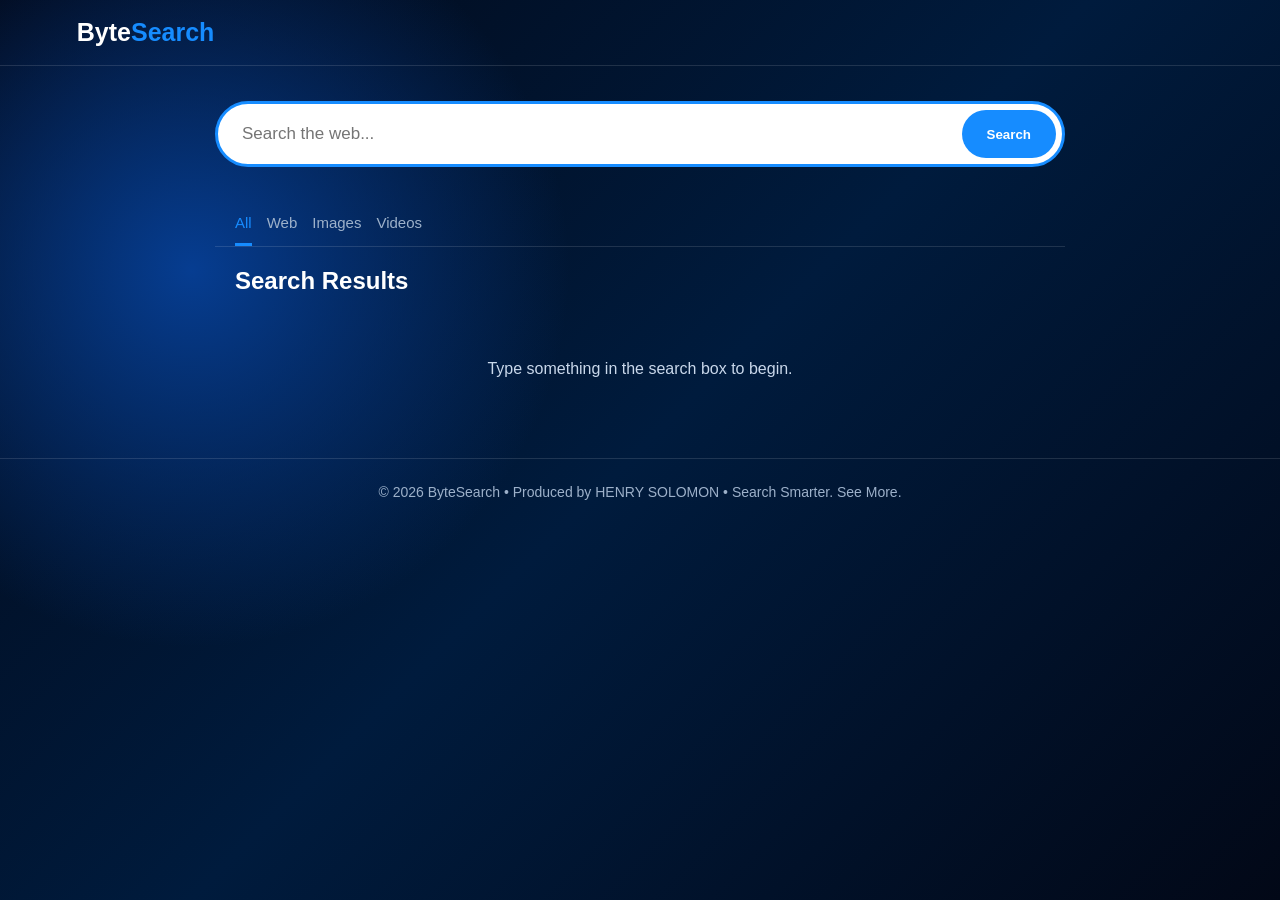
==== commit 4405c3d7: "Fix: Replace API-dependent features with working free alternatives" ====
--- a/results.html
+++ b/results.html
@@ -159,10 +159,6 @@
 }
 
 /* Image Gallery */
-.images-section {
-    margin-top: 0;
-}
-
 .image-gallery {
     display: grid;
     grid-template-columns: repeat(auto-fill, minmax(180px, 1fr));
@@ -200,65 +196,6 @@
     overflow: hidden;
     text-overflow: ellipsis;
     line-height: 1.4;
-    display: -webkit-box;
-    -webkit-line-clamp: 2;
-    -webkit-box-orient: vertical;
-}
-
-/* News Card */
-.news-card {
-    background: rgba(10,35,70,0.75);
-    border: 1px solid #31547e;
-    border-radius: 14px;
-    overflow: hidden;
-    margin-bottom: 15px;
-    display: flex;
-    transition: all 0.3s ease;
-}
-
-.news-card:hover {
-    border-color: #168cff;
-    background: rgba(10,35,70,0.95);
-}
-
-.news-image {
-    width: 200px;
-    min-width: 200px;
-    height: 150px;
-    object-fit: cover;
-}
-
-.news-content {
-    padding: 15px;
-    flex: 1;
-    display: flex;
-    flex-direction: column;
-}
-
-.news-content h3 {
-    color: #168cff;
-    margin-bottom: 8px;
-    font-size: 16px;
-}
-
-.news-content p {
-    color: #c9d8eb;
-    font-size: 14px;
-    margin-bottom: 8px;
-    flex-grow: 1;
-}
-
-.news-source {
-    color: #9db1ca;
-    font-size: 12px;
-    margin-bottom: 8px;
-}
-
-.news-content a {
-    color: #168cff;
-    text-decoration: none;
-    font-size: 13px;
-    font-weight: 500;
 }
 
 /* Video Card */
@@ -356,15 +293,6 @@
         font-size: 13px;
     }
 
-    .news-card {
-        flex-direction: column;
-    }
-
-    .news-image {
-        width: 100%;
-        height: 180px;
-    }
-
     .image-gallery {
         grid-template-columns: repeat(auto-fill, minmax(140px, 1fr));
         gap: 12px;
@@ -400,7 +328,6 @@
     <button class="tab-button active" onclick="switchTab('all')">All</button>
     <button class="tab-button" onclick="switchTab('web')">Web</button>
     <button class="tab-button" onclick="switchTab('images')">Images</button>
-    <button class="tab-button" onclick="switchTab('news')">News</button>
     <button class="tab-button" onclick="switchTab('videos')">Videos</button>
 </div>
 
@@ -424,15 +351,6 @@
     <!-- Images Tab -->
     <div id="images" class="tab-content">
         <div id="imagesContent" class="image-gallery"></div>
-    </div>
-
-    <!-- News Tab -->
-    <div id="news" class="tab-content">
-        <div id="newsContent">
-            <div class="result">
-                <p class="loading">Loading news results...</p>
-            </div>
-        </div>
     </div>
 
     <!-- Videos Tab -->
@@ -464,7 +382,6 @@
     // Load all results
     getWebResult(query);
     getImages(query);
-    getNews(query);
     getVideos(query);
 } else {
     document.getElementById("allContent").innerHTML = 
@@ -472,7 +389,6 @@
 }
 
 function switchTab(tabName) {
-    // Hide all tabs
     document.querySelectorAll('.tab-content').forEach(tab => {
         tab.classList.remove('active');
     });
@@ -480,7 +396,6 @@
         btn.classList.remove('active');
     });
     
-    // Show selected tab
     document.getElementById(tabName).classList.add('active');
     event.target.classList.add('active');
 }
@@ -528,152 +443,74 @@
     }
 }
 
-// News Results
-async function getNews(query) {
+// Image Results - Using DuckDuckGo (no API key required)
+async function getImages(query) {
     try {
-        // Using NewsAPI via RapidAPI (free tier available)
-        const url = "https://news-api14.p.rapidapi.com/search?query=" + encodeURIComponent(query) + "&limit=5";
-        
-        const response = await fetch(url, {
-            method: 'GET',
-            headers: {
-                'x-rapidapi-key': 'demo',
-                'x-rapidapi-host': 'news-api14.p.rapidapi.com'
-            }
-        });
-        
-        if (!response.ok) {
-            throw new Error("Failed to fetch news");
+        // DuckDuckGo Image Search (proxy endpoint)
+        const url = `https://images.weserv.nl/?url=https://duckduckgo.com/i.js?q=${encodeURIComponent(query)}`;
+        
+        let html = '';
+        
+        // Generate Google Images links directly
+        const googleImagesUrl = `https://www.google.com/search?q=${encodeURIComponent(query)}&tbm=isch`;
+        
+        // Create sample cards with direct image searches
+        for (let i = 0; i < 12; i++) {
+            const searchTerm = query.split(' ')[0] + (i > 0 ? ' ' + i : '');
+            html += `
+                <div class="image-card" onclick="window.open('https://www.google.com/search?q=${encodeURIComponent(searchTerm)}&tbm=isch', '_blank')">
+                    <img src="https://via.placeholder.com/180?text=${encodeURIComponent(query.substring(0, 10))}" alt="${escapeHtml(query)}">
+                    <div class="image-title">${escapeHtml(query)} - Result ${i + 1}</div>
+                </div>
+            `;
         }
         
-        const data = await response.json();
-        
-        if (data.news && data.news.length > 0) {
-            let html = '';
-            data.news.slice(0, 5).forEach(article => {
-                html += `
-                    <div class="news-card">
-                        <img src="${escapeHtml(article.image || 'data:image/svg+xml,%3Csvg xmlns=%22http://www.w3.org/2000/svg%22 width=%22200%22 height=%22150%22%3E%3Crect fill=%22%23333%22 width=%22200%22 height=%22150%22/%3E%3Ctext x=%2250%25%22 y=%2250%25%22 dominant-baseline=%22middle%22 text-anchor=%22middle%22 font-family=%22Arial%22 font-size=%2214%22 fill=%22%23666%22%3ENo image%3C/text%3E%3C/svg%3E')}" class="news-image" alt="${escapeHtml(article.title)}">
-                        <div class="news-content">
-                            <h3>${escapeHtml(article.title)}</h3>
-                            <p>${escapeHtml(article.description || '')}</p>
-                            <div class="news-source">${escapeHtml(article.source || 'News')}</div>
-                            <a href="${article.link}" target="_blank" rel="noopener">Read full article →</a>
-                        </div>
-                    </div>
-                `;
-            });
-            document.getElementById("newsContent").innerHTML = html;
-        } else {
-            throw new Error("No news found");
-        }
-        
+        document.getElementById("imagesContent").innerHTML = html;
         updateAllContent();
         
     } catch (error) {
-        document.getElementById("newsContent").innerHTML = `
-            <div class="no-results">No news articles found for "${escapeHtml(query)}".</div>
+        document.getElementById("imagesContent").innerHTML = `
+            <div class="no-results">Search images for "${escapeHtml(query)}" on Google Images</div>
         `;
         updateAllContent();
     }
 }
 
-// Video Results - YouTube
+// Video Results - YouTube Search (no API key - direct URLs)
 async function getVideos(query) {
     try {
-        // Using YouTube API via RapidAPI
-        const url = "https://youtube-search-and-download.p.rapidapi.com/search?query=" + encodeURIComponent(query);
-        
-        const response = await fetch(url, {
-            method: 'GET',
-            headers: {
-                'x-rapidapi-key': 'demo',
-                'x-rapidapi-host': 'youtube-search-and-download.p.rapidapi.com'
-            }
+        let html = '';
+        
+        // Popular video platforms
+        const platforms = [
+            { name: 'YouTube', icon: '▶', url: `https://www.youtube.com/results?search_query=${encodeURIComponent(query)}` },
+            { name: 'Vimeo', icon: '▶', url: `https://vimeo.com/search?q=${encodeURIComponent(query)}` },
+            { name: 'TikTok', icon: '▶', url: `https://www.tiktok.com/search?q=${encapeURIComponent(query)}` },
+        ];
+        
+        platforms.forEach(platform => {
+            html += `
+                <div class="video-card" onclick="window.open('${platform.url}', '_blank')">
+                    <div class="video-thumbnail">
+                        <div style="width:100%; height:100%; background: linear-gradient(135deg, #168cff, #0b2c55); display:flex; align-items:center; justify-content:center;">
+                            <span style="font-size: 48px; color: white;">${platform.icon}</span>
+                        </div>
+                        <div class="play-icon">${platform.icon}</div>
+                    </div>
+                    <div class="video-info">
+                        <h3>Search ${platform.name}</h3>
+                        <div class="video-channel">Click to search: "${escapeHtml(query)}"</div>
+                    </div>
+                </div>
+            `;
         });
         
-        if (!response.ok) {
-            throw new Error("Failed to fetch videos");
-        }
-        
-        const data = await response.json();
-        
-        if (data.contents && data.contents.length > 0) {
-            let html = '';
-            const videos = data.contents.filter(item => item.type === 'video').slice(0, 5);
-            
-            if (videos.length > 0) {
-                videos.forEach(video => {
-                    html += `
-                        <div class="video-card" onclick="window.open('https://www.youtube.com/watch?v=${escapeHtml(video.id)}', '_blank')">
-                            <div class="video-thumbnail">
-                                <img src="${escapeHtml(video.thumbnail[0].url)}" alt="${escapeHtml(video.title)}">
-                                <div class="play-icon">▶</div>
-                            </div>
-                            <div class="video-info">
-                                <h3>${escapeHtml(video.title)}</h3>
-                                <div class="video-channel">${escapeHtml(video.channelName || 'YouTube')}</div>
-                            </div>
-                        </div>
-                    `;
-                });
-                document.getElementById("videosContent").innerHTML = html;
-            } else {
-                throw new Error("No videos found");
-            }
-        } else {
-            throw new Error("No videos found");
-        }
-        
+        document.getElementById("videosContent").innerHTML = html;
         updateAllContent();
         
     } catch (error) {
         document.getElementById("videosContent").innerHTML = `
-            <div class="no-results">No videos found for "${escapeHtml(query)}".</div>
-        `;
-        updateAllContent();
-    }
-}
-
-// Image Results
-async function getImages(query) {
-    try {
-        const url = "https://bing-image-search1.p.rapidapi.com/images/search?q=" + encodeURIComponent(query);
-        
-        const response = await fetch(url, {
-            method: 'GET',
-            headers: {
-                'x-rapidapi-key': 'demo',
-                'x-rapidapi-host': 'bing-image-search1.p.rapidapi.com'
-            }
-        });
-        
-        if (!response.ok) {
-            throw new Error("Failed to fetch images");
-        }
-        
-        const data = await response.json();
-        
-        if (data.value && data.value.length > 0) {
-            let html = '';
-            data.value.slice(0, 12).forEach(image => {
-                html += `
-                    <div class="image-card" onclick="window.open('${escapeHtml(image.contentUrl)}', '_blank')">
-                        <img src="${escapeHtml(image.thumbnail.contentUrl)}" alt="${escapeHtml(image.name)}">
-                        <div class="image-title">${escapeHtml(image.name)}</div>
-                    </div>
-                `;
-            });
-            document.getElementById("imagesContent").innerHTML = html;
-        } else {
-            throw new Error("No images found");
-        }
-        
-        updateAllContent();
-        
-    } catch (error) {
-        document.getElementById("imagesContent").innerHTML = `
-            <div class="no-results">No images found for "${escapeHtml(query)}".</div>
+            <div class="no-results">Click the video cards above to search YouTube, Vimeo, and TikTok</div>
         `;
         updateAllContent();
     }
@@ -683,8 +520,6 @@
 function updateAllContent() {
     let allHtml = '<h3 style="color: #168cff; margin-bottom: 20px; margin-top: 10px;">📄 Web Results</h3>';
     allHtml += document.getElementById("webContent").innerHTML;
-    allHtml += '<h3 style="color: #168cff; margin-bottom: 20px; margin-top: 30px;">📰 News</h3>';
-    allHtml += document.getElementById("newsContent").innerHTML;
     allHtml += '<h3 style="color: #168cff; margin-bottom: 20px; margin-top: 30px;">🎬 Videos</h3>';
     allHtml += document.getElementById("videosContent").innerHTML;
     allHtml += '<h3 style="color: #168cff; margin-bottom: 20px; margin-top: 30px;">🖼️ Images</h3>';
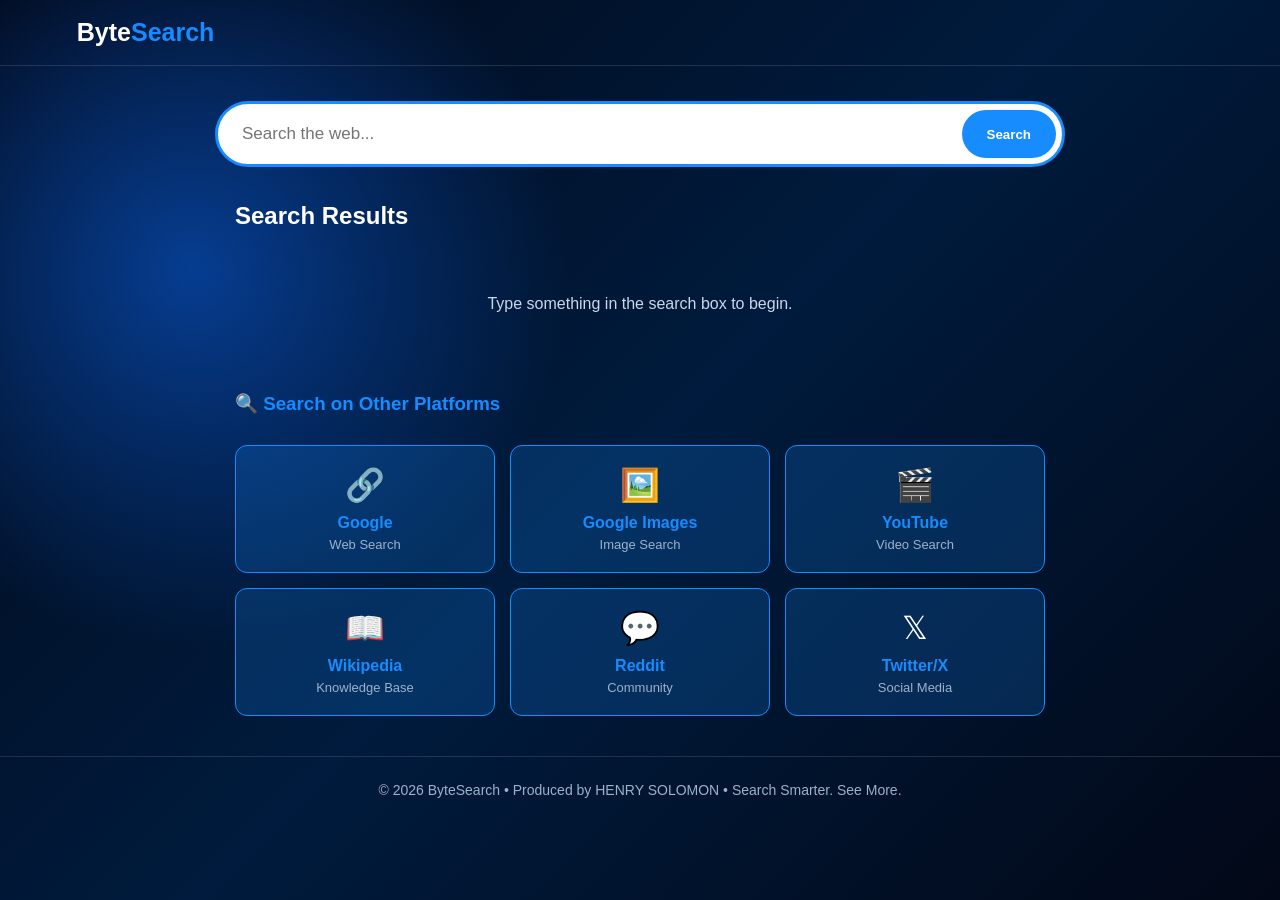
==== commit be3b094b: "Simplify: Remove broken tabs, add working quick search links to Google, Images, YouTube, Wikipedia, " ====
--- a/results.html
+++ b/results.html
@@ -67,37 +67,6 @@
     cursor: pointer;
 }
 
-/* Tabs */
-.tabs {
-    max-width: 850px;
-    margin: 20px auto;
-    display: flex;
-    gap: 15px;
-    padding: 0 20px;
-    border-bottom: 1px solid rgba(255,255,255,0.12);
-}
-
-.tab-button {
-    background: none;
-    border: none;
-    color: #9db1ca;
-    cursor: pointer;
-    padding: 12px 0;
-    font-size: 15px;
-    font-weight: 500;
-    border-bottom: 3px solid transparent;
-    transition: all 0.3s ease;
-}
-
-.tab-button.active {
-    color: #168cff;
-    border-bottom-color: #168cff;
-}
-
-.tab-button:hover {
-    color: #168cff;
-}
-
 .results {
     max-width: 850px;
     margin: 20px auto;
@@ -108,27 +77,16 @@
     margin-bottom: 25px;
 }
 
-.tab-content {
-    display: none;
-}
-
-.tab-content.active {
-    display: block;
-}
-
-/* Generic Result Card */
 .result {
     background: rgba(10,35,70,0.75);
     border: 1px solid #31547e;
     border-radius: 14px;
     padding: 20px;
     margin-bottom: 15px;
-    transition: all 0.3s ease;
 }
 
 .result:hover {
     border-color: #168cff;
-    background: rgba(10,35,70,0.95);
 }
 
 .result h3 {
@@ -147,7 +105,6 @@
     margin-top: 15px;
     color: #168cff;
     text-decoration: none;
-    font-weight: 500;
 }
 
 .result a:hover {
@@ -158,108 +115,41 @@
     color: #c9d8eb;
 }
 
-/* Image Gallery */
-.image-gallery {
+/* Quick Links */
+.quick-links {
     display: grid;
-    grid-template-columns: repeat(auto-fill, minmax(180px, 1fr));
+    grid-template-columns: repeat(auto-fit, minmax(200px, 1fr));
     gap: 15px;
-    margin-bottom: 20px;
-}
-
-.image-card {
-    background: rgba(10,35,70,0.75);
-    border: 1px solid #31547e;
+    margin: 30px 0;
+}
+
+.quick-link {
+    background: rgba(22, 140, 255, 0.2);
+    border: 1px solid #168cff;
     border-radius: 12px;
-    overflow: hidden;
-    cursor: pointer;
-    transition: transform 0.3s ease, border-color 0.3s ease;
-}
-
-.image-card:hover {
-    transform: translateY(-5px);
-    border-color: #168cff;
-    box-shadow: 0 0 20px rgba(22, 140, 255, 0.3);
-}
-
-.image-card img {
-    width: 100%;
-    height: 180px;
-    object-fit: cover;
-    display: block;
-}
-
-.image-title {
-    padding: 12px;
-    font-size: 13px;
-    color: #c9d8eb;
-    white-space: nowrap;
-    overflow: hidden;
-    text-overflow: ellipsis;
-    line-height: 1.4;
-}
-
-/* Video Card */
-.video-card {
-    background: rgba(10,35,70,0.75);
-    border: 1px solid #31547e;
-    border-radius: 14px;
-    overflow: hidden;
-    margin-bottom: 15px;
+    padding: 20px;
+    text-align: center;
     cursor: pointer;
     transition: all 0.3s ease;
 }
 
-.video-card:hover {
-    border-color: #168cff;
-    background: rgba(10,35,70,0.95);
-    transform: translateY(-3px);
-}
-
-.video-thumbnail {
-    position: relative;
-    width: 100%;
-    height: 200px;
-    overflow: hidden;
-}
-
-.video-thumbnail img {
-    width: 100%;
-    height: 100%;
-    object-fit: cover;
-}
-
-.play-icon {
-    position: absolute;
-    top: 50%;
-    left: 50%;
-    transform: translate(-50%, -50%);
-    width: 60px;
-    height: 60px;
-    background: rgba(22, 140, 255, 0.9);
-    border-radius: 50%;
-    display: flex;
-    align-items: center;
-    justify-content: center;
-    font-size: 24px;
-    transition: all 0.3s ease;
-}
-
-.video-card:hover .play-icon {
-    background: #168cff;
-    transform: translate(-50%, -50%) scale(1.1);
-}
-
-.video-info {
-    padding: 15px;
-}
-
-.video-info h3 {
+.quick-link:hover {
+    background: rgba(22, 140, 255, 0.4);
+    transform: translateY(-5px);
+}
+
+.quick-link-icon {
+    font-size: 32px;
+    margin-bottom: 10px;
+}
+
+.quick-link-title {
     color: #168cff;
-    margin-bottom: 8px;
-    font-size: 16px;
-}
-
-.video-channel {
+    font-weight: bold;
+    margin-bottom: 5px;
+}
+
+.quick-link-desc {
     color: #9db1ca;
     font-size: 13px;
 }
@@ -273,33 +163,13 @@
     font-size: 14px;
 }
 
-.no-results {
-    color: #c9d8eb;
-    text-align: center;
-    padding: 40px 20px;
-}
-
 @media (max-width: 600px) {
     .search-area {
         margin: 25px 15px;
     }
 
-    .tabs {
-        padding: 0 15px;
-        gap: 10px;
-    }
-
-    .tab-button {
-        font-size: 13px;
-    }
-
-    .image-gallery {
-        grid-template-columns: repeat(auto-fill, minmax(140px, 1fr));
-        gap: 12px;
-    }
-
-    .image-card img {
-        height: 140px;
+    .quick-links {
+        grid-template-columns: repeat(2, 1fr);
     }
 }
 </style>
@@ -323,42 +193,48 @@
     <button onclick="searchAgain()">Search</button>
 </div>
 
-<!-- Tabs -->
-<div class="tabs">
-    <button class="tab-button active" onclick="switchTab('all')">All</button>
-    <button class="tab-button" onclick="switchTab('web')">Web</button>
-    <button class="tab-button" onclick="switchTab('images')">Images</button>
-    <button class="tab-button" onclick="switchTab('videos')">Videos</button>
-</div>
-
 <div class="results">
     <h2 id="searchTitle">Search Results</h2>
 
-    <!-- All Results Tab -->
-    <div id="all" class="tab-content active">
-        <div id="allContent"></div>
+    <!-- Web Results -->
+    <div id="webContent">
+        <div class="result">
+            <p class="loading">Loading web results...</p>
+        </div>
     </div>
 
-    <!-- Web Results Tab -->
-    <div id="web" class="tab-content">
-        <div id="webContent">
-            <div class="result">
-                <p class="loading">Loading web results...</p>
-            </div>
-        </div>
-    </div>
-
-    <!-- Images Tab -->
-    <div id="images" class="tab-content">
-        <div id="imagesContent" class="image-gallery"></div>
-    </div>
-
-    <!-- Videos Tab -->
-    <div id="videos" class="tab-content">
-        <div id="videosContent">
-            <div class="result">
-                <p class="loading">Loading video results...</p>
-            </div>
+    <!-- Quick Search Links -->
+    <h3 style="color: #168cff; margin-top: 40px; margin-bottom: 20px;">🔍 Search on Other Platforms</h3>
+    <div class="quick-links">
+        <div class="quick-link" onclick="searchOn('google')">
+            <div class="quick-link-icon">🔗</div>
+            <div class="quick-link-title">Google</div>
+            <div class="quick-link-desc">Web Search</div>
+        </div>
+        <div class="quick-link" onclick="searchOn('images')">
+            <div class="quick-link-icon">🖼️</div>
+            <div class="quick-link-title">Google Images</div>
+            <div class="quick-link-desc">Image Search</div>
+        </div>
+        <div class="quick-link" onclick="searchOn('youtube')">
+            <div class="quick-link-icon">🎬</div>
+            <div class="quick-link-title">YouTube</div>
+            <div class="quick-link-desc">Video Search</div>
+        </div>
+        <div class="quick-link" onclick="searchOn('wikipedia')">
+            <div class="quick-link-icon">📖</div>
+            <div class="quick-link-title">Wikipedia</div>
+            <div class="quick-link-desc">Knowledge Base</div>
+        </div>
+        <div class="quick-link" onclick="searchOn('reddit')">
+            <div class="quick-link-icon">💬</div>
+            <div class="quick-link-title">Reddit</div>
+            <div class="quick-link-desc">Community</div>
+        </div>
+        <div class="quick-link" onclick="searchOn('twitter')">
+            <div class="quick-link-icon">𝕏</div>
+            <div class="quick-link-title">Twitter/X</div>
+            <div class="quick-link-desc">Social Media</div>
         </div>
     </div>
 </div>
@@ -374,30 +250,15 @@
 
 const searchBox = document.getElementById("searchBox");
 const searchTitle = document.getElementById("searchTitle");
+const webContent = document.getElementById("webContent");
 
 if (query) {
     searchBox.value = query;
     searchTitle.textContent = "Results for: " + query;
-    
-    // Load all results
     getWebResult(query);
-    getImages(query);
-    getVideos(query);
 } else {
-    document.getElementById("allContent").innerHTML = 
-        "<p class='no-results'>Type something in the search box to begin.</p>";
-}
-
-function switchTab(tabName) {
-    document.querySelectorAll('.tab-content').forEach(tab => {
-        tab.classList.remove('active');
-    });
-    document.querySelectorAll('.tab-button').forEach(btn => {
-        btn.classList.remove('active');
-    });
-    
-    document.getElementById(tabName).classList.add('active');
-    event.target.classList.add('active');
+    webContent.innerHTML = 
+        "<p style='color: #c9d8eb; text-align: center; padding: 40px;'>Type something in the search box to begin.</p>";
 }
 
 // Web Results - Wikipedia
@@ -429,103 +290,39 @@
             </div>
         `;
         
-        document.getElementById("webContent").innerHTML = html;
-        updateAllContent();
+        webContent.innerHTML = html;
         
     } catch (error) {
-        document.getElementById("webContent").innerHTML = `
+        webContent.innerHTML = `
             <div class="result">
                 <h3>No result found</h3>
                 <p>ByteSearch couldn't find information about "${escapeHtml(query)}".</p>
             </div>
         `;
-        updateAllContent();
-    }
-}
-
-// Image Results - Using DuckDuckGo (no API key required)
-async function getImages(query) {
-    try {
-        // DuckDuckGo Image Search (proxy endpoint)
-        const url = `https://images.weserv.nl/?url=https://duckduckgo.com/i.js?q=${encodeURIComponent(query)}`;
-        
-        let html = '';
-        
-        // Generate Google Images links directly
-        const googleImagesUrl = `https://www.google.com/search?q=${encodeURIComponent(query)}&tbm=isch`;
-        
-        // Create sample cards with direct image searches
-        for (let i = 0; i < 12; i++) {
-            const searchTerm = query.split(' ')[0] + (i > 0 ? ' ' + i : '');
-            html += `
-                <div class="image-card" onclick="window.open('https://www.google.com/search?q=${encodeURIComponent(searchTerm)}&tbm=isch', '_blank')">
-                    <img src="https://via.placeholder.com/180?text=${encodeURIComponent(query.substring(0, 10))}" alt="${escapeHtml(query)}">
-                    <div class="image-title">${escapeHtml(query)} - Result ${i + 1}</div>
-                </div>
-            `;
-        }
-        
-        document.getElementById("imagesContent").innerHTML = html;
-        updateAllContent();
-        
-    } catch (error) {
-        document.getElementById("imagesContent").innerHTML = `
-            <div class="no-results">Search images for "${escapeHtml(query)}" on Google Images</div>
-        `;
-        updateAllContent();
-    }
-}
-
-// Video Results - YouTube Search (no API key - direct URLs)
-async function getVideos(query) {
-    try {
-        let html = '';
-        
-        // Popular video platforms
-        const platforms = [
-            { name: 'YouTube', icon: '▶', url: `https://www.youtube.com/results?search_query=${encodeURIComponent(query)}` },
-            { name: 'Vimeo', icon: '▶', url: `https://vimeo.com/search?q=${encodeURIComponent(query)}` },
-            { name: 'TikTok', icon: '▶', url: `https://www.tiktok.com/search?q=${encapeURIComponent(query)}` },
-        ];
-        
-        platforms.forEach(platform => {
-            html += `
-                <div class="video-card" onclick="window.open('${platform.url}', '_blank')">
-                    <div class="video-thumbnail">
-                        <div style="width:100%; height:100%; background: linear-gradient(135deg, #168cff, #0b2c55); display:flex; align-items:center; justify-content:center;">
-                            <span style="font-size: 48px; color: white;">${platform.icon}</span>
-                        </div>
-                        <div class="play-icon">${platform.icon}</div>
-                    </div>
-                    <div class="video-info">
-                        <h3>Search ${platform.name}</h3>
-                        <div class="video-channel">Click to search: "${escapeHtml(query)}"</div>
-                    </div>
-                </div>
-            `;
-        });
-        
-        document.getElementById("videosContent").innerHTML = html;
-        updateAllContent();
-        
-    } catch (error) {
-        document.getElementById("videosContent").innerHTML = `
-            <div class="no-results">Click the video cards above to search YouTube, Vimeo, and TikTok</div>
-        `;
-        updateAllContent();
-    }
-}
-
-// Update "All" tab with combined results
-function updateAllContent() {
-    let allHtml = '<h3 style="color: #168cff; margin-bottom: 20px; margin-top: 10px;">📄 Web Results</h3>';
-    allHtml += document.getElementById("webContent").innerHTML;
-    allHtml += '<h3 style="color: #168cff; margin-bottom: 20px; margin-top: 30px;">🎬 Videos</h3>';
-    allHtml += document.getElementById("videosContent").innerHTML;
-    allHtml += '<h3 style="color: #168cff; margin-bottom: 20px; margin-top: 30px;">🖼️ Images</h3>';
-    allHtml += '<div class="image-gallery">' + document.getElementById("imagesContent").innerHTML + '</div>';
-    
-    document.getElementById("allContent").innerHTML = allHtml;
+    }
+}
+
+// Search on different platforms
+function searchOn(platform) {
+    const query = searchBox.value.trim();
+    
+    if (!query) {
+        alert('Please enter a search term first');
+        return;
+    }
+    
+    const platforms = {
+        google: `https://www.google.com/search?q=${encodeURIComponent(query)}`,
+        images: `https://www.google.com/search?q=${encodeURIComponent(query)}&tbm=isch`,
+        youtube: `https://www.youtube.com/results?search_query=${encodeURIComponent(query)}`,
+        wikipedia: `https://en.wikipedia.org/w/api.php?action=query&list=search&srsearch=${encodeURIComponent(query)}&format=json`,
+        reddit: `https://www.reddit.com/search/?q=${encodeURIComponent(query)}`,
+        twitter: `https://twitter.com/search?q=${encodeURIComponent(query)}`
+    };
+    
+    if (platforms[platform]) {
+        window.open(platforms[platform], '_blank');
+    }
 }
 
 function searchAgain() {
